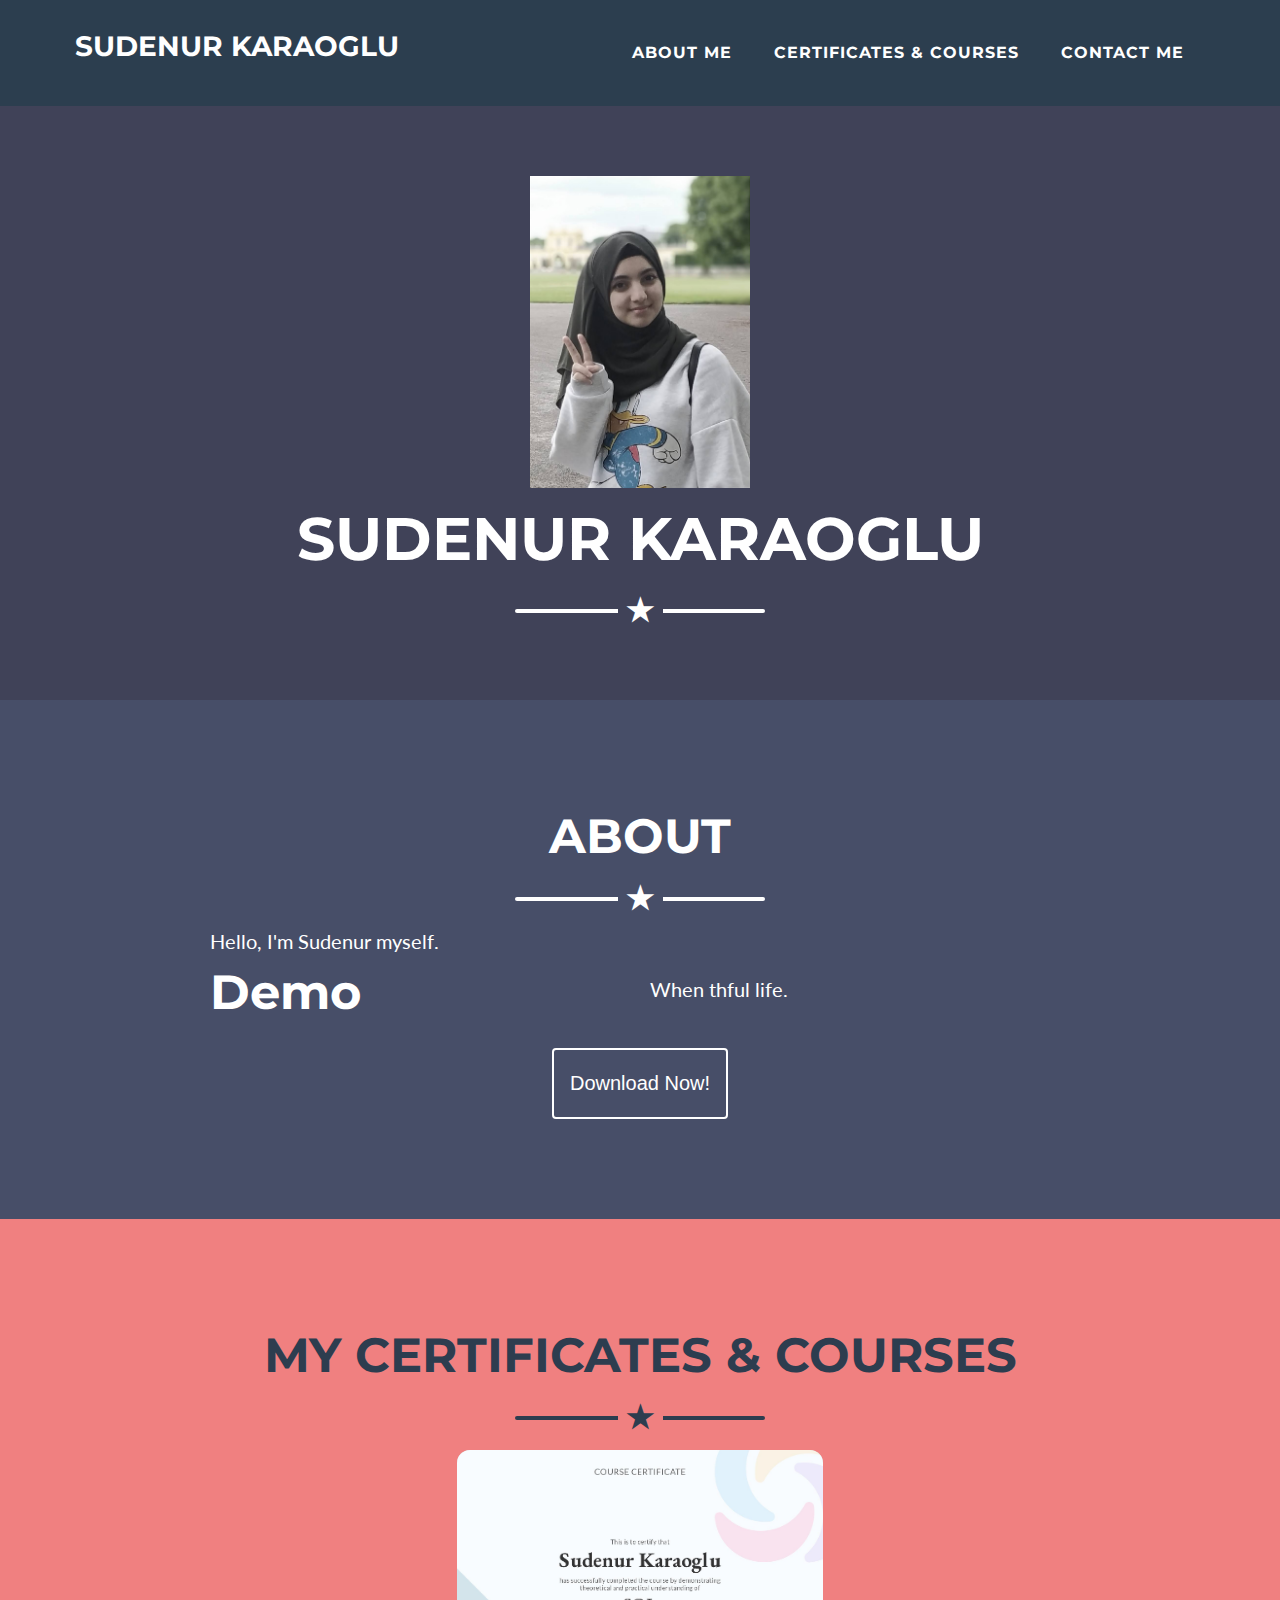
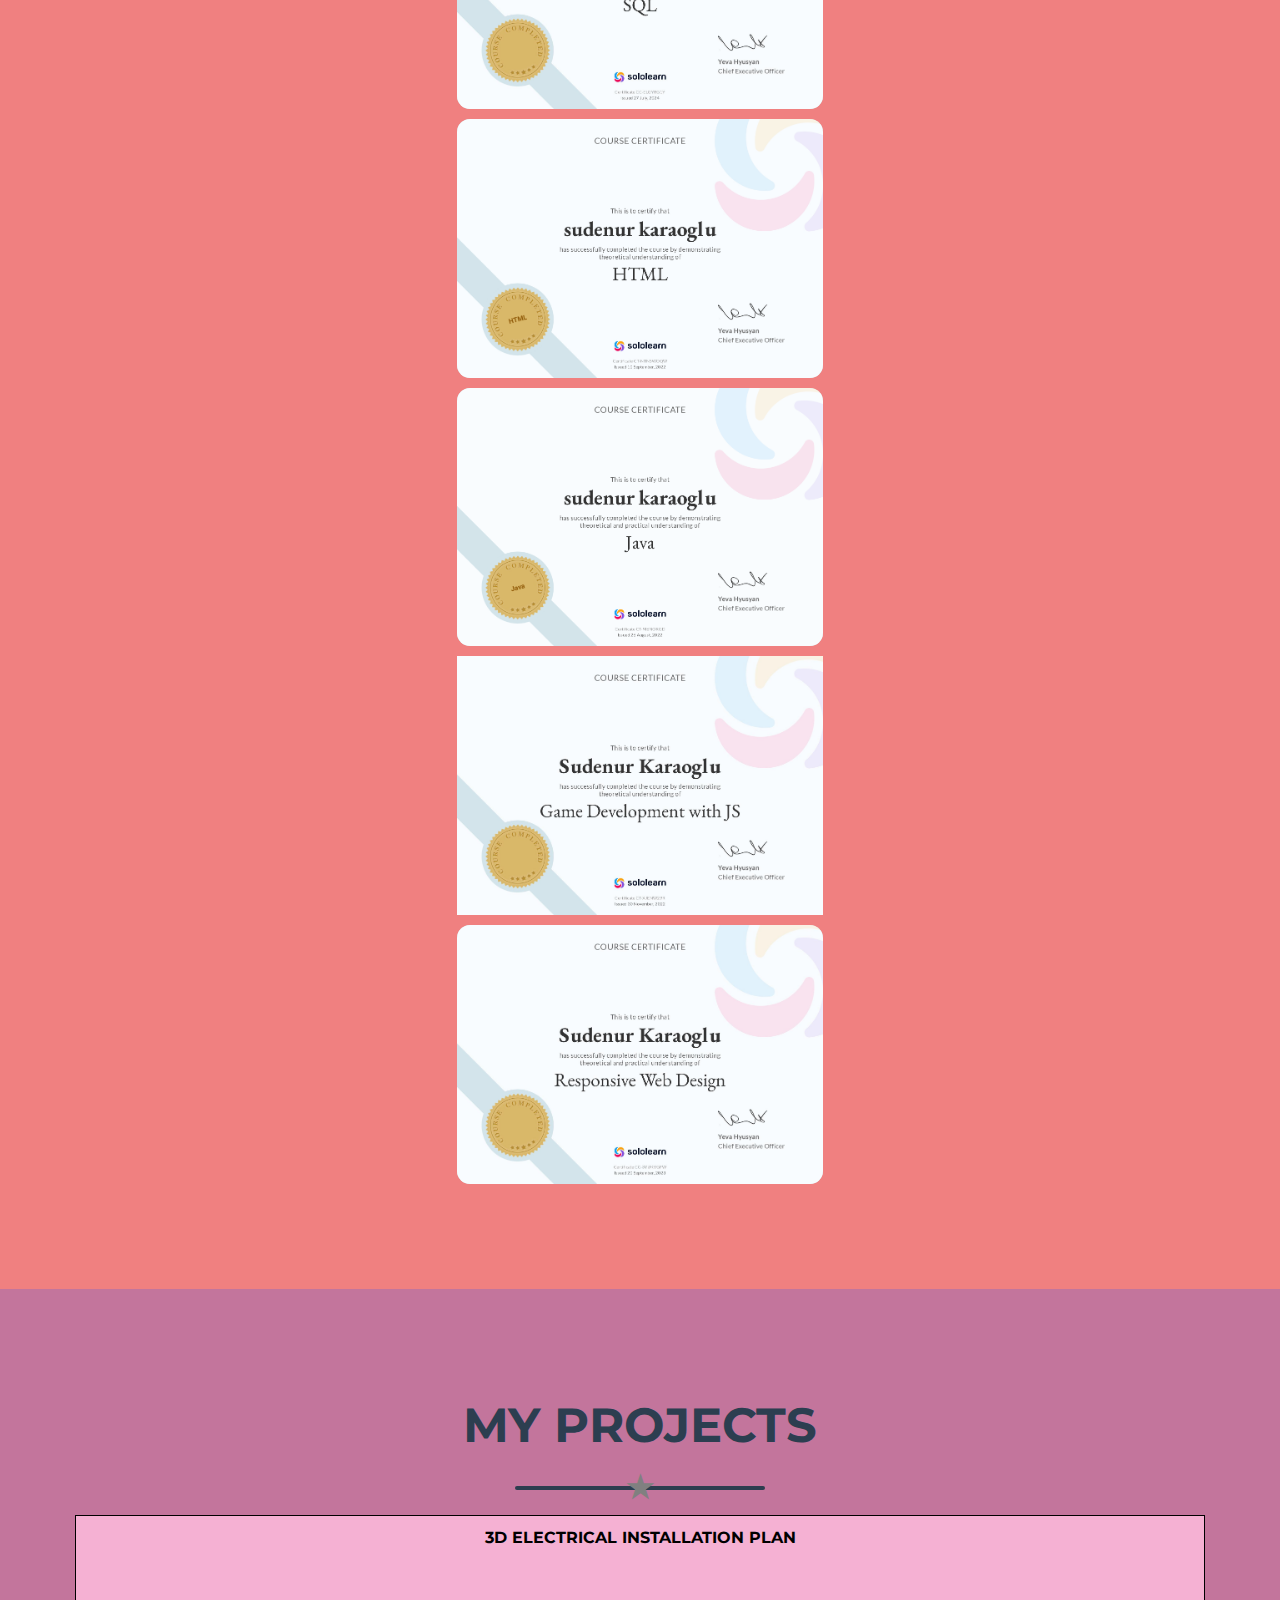
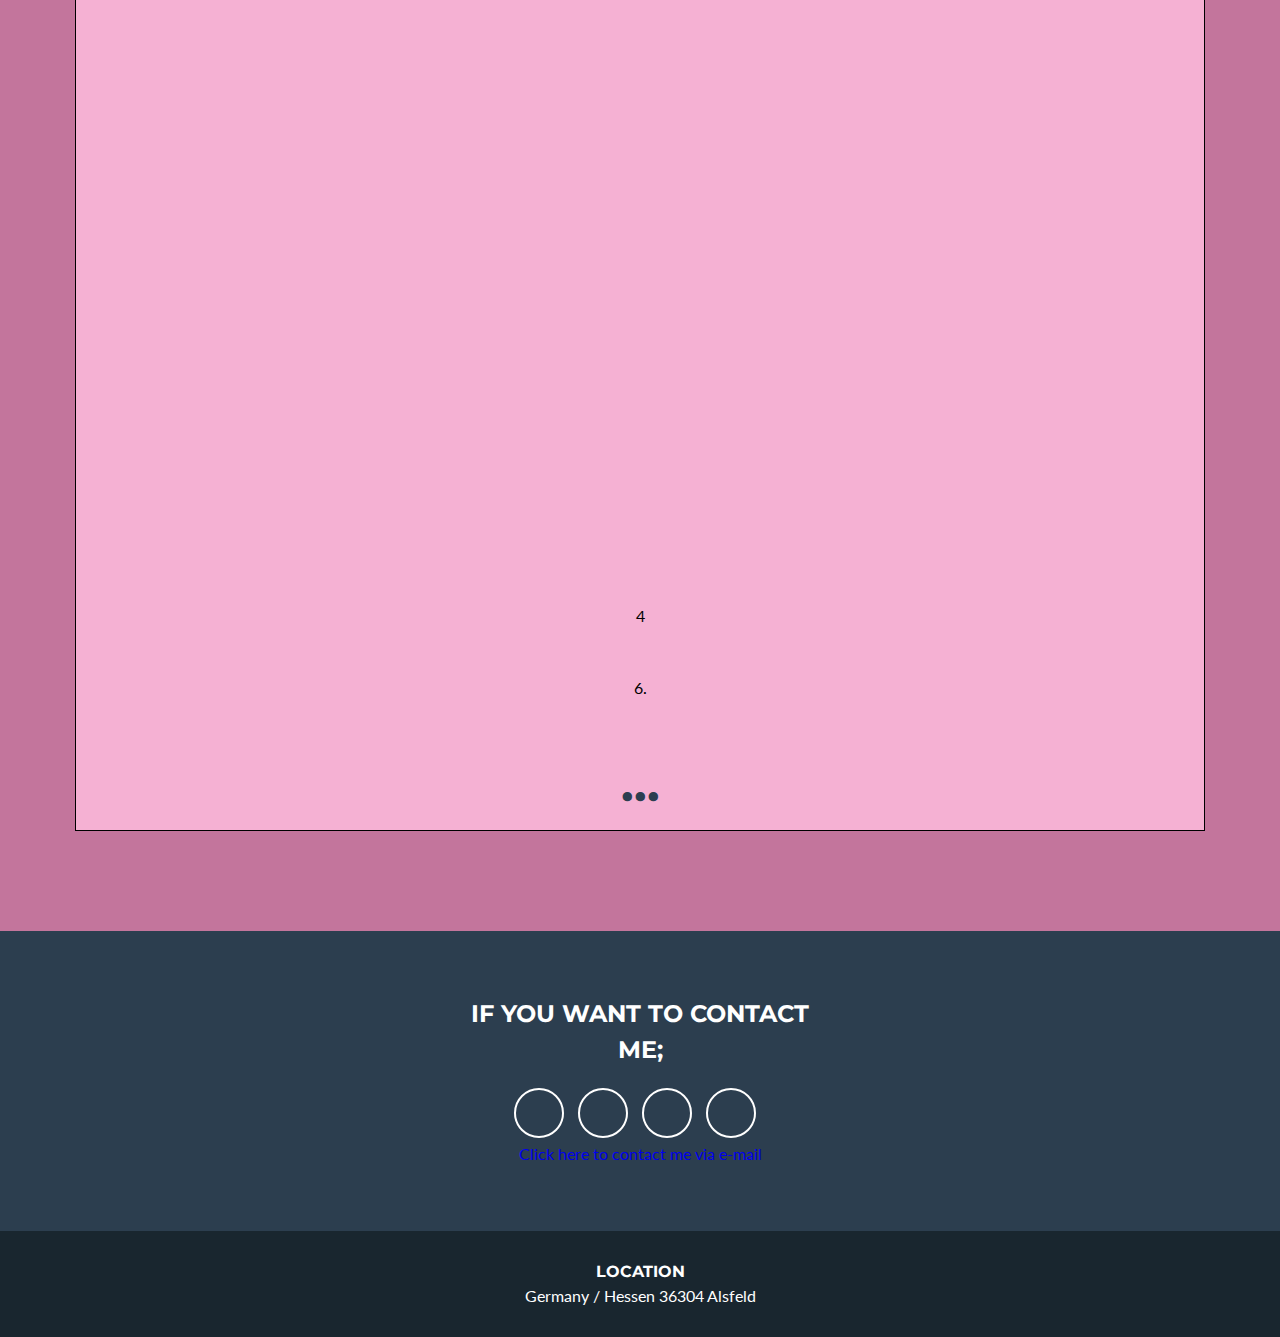
==== index.html @ 810c6659 "Update index.html" ====
<!DOCTYPE html>
<html lang="en">

<head>
    <meta charset="UTF-8">
    <meta http-equiv="X-UA-Compatible" content="IE=edge">
    <meta name="viewport" content="width=device-width, initial-scale=1.0">
    <meta name="description" content="">
    <meta name="author" content="">
    <title>Demo Sudenur Karaoglu</title>

    <link rel="preconnect" href="https://fonts.googleapis.com">
    <link rel="preconnect" href="https://fonts.gstatic.com" crossorigin>
    <link href="https://fonts.googleapis.com/css2?family=Lato:wght@400;700&display=swap" rel="stylesheet">

    <link rel="preconnect" href="https://fonts.googleapis.com">
    <link rel="preconnect" href="https://fonts.gstatic.com" crossorigin>
    <link href="https://fonts.googleapis.com/css2?family=Montserrat:wght@400;700&display=swap" rel="stylesheet">
    <link rel="stylesheet" href="index.css">
    <link rel="stylesheet" href="https://cdnjs.cloudflare.com/ajax/libs/font-awesome/6.2.1/css/all.min.css"
        integrity="sha512-MV7K8+y+gLIBoVD59lQIYicR65iaqukzvf/nwasF0nqhPay5w/9lJmVM2hMDcnK1OnMGCdVK+iQrJ7lzPJQd1w=="
        crossorigin="anonymous" referrerpolicy="no-referrer" />
    

</head>

<body>

    <nav>
        <div class="container clearfix">
            <div id="logo-box">
                <a href="/" class="logo text-uppercase">
                    Sudenur Karaoglu
                </a>
            </div>

            <div id="nav-links" class="responsive">
                <ul>
                    <li class="nav-item text-uppercase nav-icon">
                        <a href="#" class="nav-link">
                            <i class="fa-solid fa-bars"></i>
                        </a>
                    </li>
                    <li class="nav-item text-uppercase">
                        <a href="#about" class="nav-link">
                            About me
                        </a>
                    </li>
                    <li class="nav-item text-uppercase">
                        <a href="#portfolio" class="nav-link">
                            certificates & courses
                        </a>
                    </li>

                    <li class="nav-item text-uppercase">
                        <a href="#footer" class="nav-link">
                            Contact me
                        </a>
                    </li>
                </ul>
            </div>
        </div>
    </nav>

    <header>
        <div class="container">
             <img id="profile-image" class="img-fluid" src="images/ben.jpg" alt="">
            <h1 class="text-uppercase"> Sudenur Karaoglu </h1>
            <hr class="star-light star-light-1">
            <h2> </h2>

        </div>
    </header>
    <section id="about">
        <h2 class="text-uppercase">
            About
        </h2>
        <hr class="star-light star-light-2">

        <div id="about-text" class="clearfix">
            <div class="left">
                <p class="text">
                    Hello, I'm Sudenur  myself.
                    <h2>
            Demo
        </h2>

                </p>
            </div>
            <br><br>

            <div class="right">
                <p class="text">
                    When thful life.
                </p>
            </div>

        </div>

        <button class="btn btn-outline btn-large">
            <a href="https://drive.google.com/file/d/1Nq7jq3vzGIPApPKMb60TFJ8mZrW4Wdvs/view?usp=drive_link">
                <i class="fa-solid fa-download"></i>
                Download Now!
            </a>

        </button>

    </section>
    
    <script>
    document.addEventListener('contextmenu', function(e) {
        e.preventDefault();
    });

    document.addEventListener('copy', function(e) {
        e.preventDefault();
    });

    document.addEventListener('paste', function(e) {
        e.preventDefault();
    });
</script>

    <section id="portfolio">
        <div class="container">
            <h2 class="text-uppercase">
                my certificates & courses
            </h2>
            <hr class="star-dark star-dark-1">
            <div id="portfolio-images " class="clearfix">

                <div class="col">
                    <div class="portfolio-item">
                            <img class="img-fluid-p" src="images/SQL.jpg" alt="">
                            <div class="img-overlay">
                                <div class="icon">
                                    <i class="fa-solid fa-link"></i>
                                </div>
                            </div>
                        </a>
                    </div>
                </div>

                
                <div class="col">
                    <div class="portfolio-item">
                        
                            <img class="img-fluid-p" src="images/4.jpg" width="500%" height: auto; alt="">
                            <div class="img-overlay">
                                <div class="icon">
                                </div>
                            </div>
                        </a>
                    </div>
                </div>

                <div class="col">
                    <div class="portfolio-item">
                            <img class="img-fluid-p" src="images/5.jpg" alt="">
                            <div class="img-overlay">
                                <div class="icon">
                                </div>
                            </div>
                        </a>
                    </div>
                </div>

                <div class="col">
                    <div class="portfolio-item">
                            <embed class="img-fluid-p" src="images/6.jpg" >
                            <div class="img-overlay">
                                <div class="icon">
                                </div>
                            </div>
                        </a>
                    </div>
                </div>

                <div class="col">
                    <div class="portfolio-item">
                            <img class="img-fluid-p" src="images/3.jpg" alt="">
                            <div class="img-overlay">
                                <div class="icon">
                                </div>
                            </div>
                        </a>
                    </div>
                </div>
                
       <!-- bla bla -->
              <!--    <div class="col">
                    <div class="portfolio-item">
                            <img class="img-fluid-p" src="images/srt6.jpg" alt="">
                            <div class="img-overlay">
                                <div class="icon">
                                    <i class="fa-solid fa-link"></i>
                                </div>
                            </div>
                        </a>
                    </div>
                </div>
                                -->


            </div>

        </div>
    </section>




    <section id="contact">
        <div class="container">
            <h2 class="text-uppercase">
                my projects
            </h2>
            <hr class="star-dark star-dark-4">
            <div class="corousel-slider">


                <div>
                    <!-- <a style="color:navy" href="">
                        <h3> <u> 1 </u> </h3>
                    </a> -->

                     <h4 class="text-uppercase">
                    3D Electrical installation Plan
                </h4>
<iframe
                src="https://3d.magicplan.app/#embed/?key=ODU5OTc0YTYwNDhjYmQ4YzRjN2U5NzY0NzI4ODEzMjliNDZkNDk0Y2IwZWY2N2U0ODQ2OTczYzBhM2YyNDE0NpsPlyf14D4dxoWu8PCHEgALb6%2Bvdmc4CDovEBMZmlyTkE4WEbMcdlgyokXmClTywQ%3D%3D"
                width="800px"
                height="600px"
                allowfullscreen="true"
                style="border: 0;"
            ></iframe>
                </div>

                <br><br>

                <div>
                    <!-- <a style="color: navy;" href="">
                        <h3> <u> 3</u> </h3>
                    </a> -->
                    <p>4</p>
                </div>
                <br><br>

                <div>
                    <!-- <a style="color: navy;" href="">
                        <h3> <u> 5</u> </h3>

                    </a> -->
                    <p>6.
                    </p>
                </div>
                <br><br>
                <h2>...</h2>





            </div>

        </div>

    </section>

    <footer id="footer">
        <div class="container clearfix">

            <div class="col">
                <h4 class="text-uppercase">
                    If you want to contact me;
                </h4>
                <ul>
                    <li>
                        <button class="btn btn-outline btn-social">
                            <a href="https://github.com/nursude355">
                                <i class="fa-brands fa-github"></i>
                            </a>
                        </button>
                    </li>
                    <li>
                        <button class="btn btn-outline btn-social">
                            <a href="https://twitter.com/XRunedusxX">
                                <i class="fa-brands fa-twitter"></i>
                            </a>
                        </button>
                    </li>
                    <li>
                        <button class="btn btn-outline btn-social">
                            <a href="https://www.facebook.com/sudenur.karaoglu.36">
                                <i class="fa-brands fa-facebook"></i>
                            </a>
                        </button>
                    </li>
                    <li>
                        <button class="btn btn-outline btn-social">
                            <a href="https://www.instagram.com/sudenur_karaoglu/">
                                <i class="fa-brands fa-instagram"></i>
                            </a>
                        </button>
                    </li>
                 
                </ul>  
                <a href="mailto:kara36sude@gmail.com">Click here to contact me via e-mail</a>
            </div>
        </div>
    </footer>
    <div class="copyright">
        <div class="container">
            <div class="col">
                <h4 class="text-uppercase">
                    Location
                </h4>
                <p>
                    Germany / Hessen
                    36304 Alsfeld
                </p>
            </div>
        </div>
    </div>

</body>

</html>
---- index.css ----
* {
    padding: 0;
    margin: 0;
    box-sizing: border-box;
}

html {
    font-size: 6px;
}

body {
    font-family: 'Lato', sans-serif;
    font-size: 1.6rem;
    font-weight: 400;
    line-height: 1.5;
    background-color: #F08080;
    background-image: url("https://www.pngmart.com/files/19/Pink-Spring-Blossom-PNG-Picture.png");
    background-repeat: no-repeat;
    background-size: cover;
    background-position: left top;

}

h1,
h2,
h3,
h4,
h5,
h6 {
    font-weight: 700;
    font-family: Montserrat;

}

a {
    text-decoration: none;
}

/* ul {
    list-style-type: none;
        } */

li {
 display: inline-block;
 margin-right: 20px;
}

section {
    padding-top: 10rem;
    padding-bottom: 10rem;
    text-align: center;
}

.btn-large {

    font-size: 2rem;
    padding: 2.2rem 1.6rem;

}

.btn {

    margin-top: 2rem;
    font-weight: 400;
    display: inline-block;
    border: 2px solid #fff;
    border-radius: .4rem;
    cursor: pointer;
    transition: all 0.3s;
}

.btn-social {

    width: 5rem;
    height: 5rem;
    border-radius: 50%;
    font-size: 2rem;
    line-height: 2rem;
}

.btn-outline a {
    color: #fff;
}

.btn-outline {
    color: #fff;
    border-color: #fff;
    background-color: transparent;


}

.btn.btn-outline.btn-social a i {
    color: #fff;
}


.btn-outline:hover {
    color: #212529;
    background-color: #fff;
}

.btn-primary {
    background-color: #1abc9b;
    border-color: #1abc9b;
    padding: 1.2rem 1rem;
    color: white;

}

.btn-primary:hover {
    background-color: #128f76;
    border-color: #128f76;
}

.img-fluid {
    max-width: 220px;
    height: auto;
}

.clearfix::after {
    content: "";
    display: block;
    clear: both;
}

.container {
    width: 100%;
    margin-left: auto;
    margin-right: auto;
    padding-right: 0.5rem;
    padding-left: 0.5rem;


}

.container {
    width: 100%;
    margin-left: auto;
    margin-right: auto;
    padding-right: 0.5rem;
    padding-left: 0.5rem;


}




.col {
    width: 100%;
    padding: 0.5rem;
    margin: 0 auto;

}


@media (min-width:576px) {
    .container {
        max-width: 540px;
    }

    html {
        font-size: 7px;
    }


}

@media (min-width:768px) {
    .container {
        max-width: 720px;
    }

    html {
        font-size: 8px;
    }

    .col {
        width: 50%;
    }
}

@media (min-width:992px) {
    .container {
        max-width: 960px;
    }

    html {
        font-size: 9px;
    }

    .col {
        width: 33.333%;
    }
}

@media (min-width:1200px) {
    .container {
        max-width: 1140px;
    }

    html {
        font-size: 10px;
    }
}



.text-uppercase {
    text-transform: uppercase;

}

nav {
    width: 100%;
    font-family: 'Montserrat', sans-serif;
    background-color: #2C3E4F;
    color: white;
    padding-top: 2rem;
    padding-bottom: 2rem;
    position: fixed;
    z-index: 500;
}

#logo-box {
    float: left;
    padding-top: 0.5rem;
}

#logo-box .logo {
    color: #fff;
    font-weight: 700;
    font-size: 2.8rem;
}

#nav-links {
    float: right;
}

#nav-links .nav-item {
    float: left;
    margin: 0.5rem;
}

#nav-links .nav-link {
    color: #fff;
    font-size: 1.6rem;
    font-weight: 700;
    display: block;
    padding: 1.6rem;
    letter-spacing: 0.1rem;
    transition: 0.3s;
}

#nav-links .nav-link:hover {
    color: #1abc9b;
}

#nav-links .nav-icon {
    display: none;
}

@media (max-width:992px) {
    #logo-box {
        float: none;
        text-align: left;
    }

    #nav-links {
        float: none;
    }

    #nav-links .nav-link {
        font-size: 2rem;
        padding-left: 0;

    }

    #nav-links .nav-item {
        float: none;
        text-align: left;
    }

    #nav-links .nav-icon {
        display: block;
        position: absolute;
        top: 10px;
        right: 5px;
        font-size: 3rem;
    }

    #nav-links.responsive li:not(:first-child)

        {
        display: none;
    }

}



header {
    background-color: #404258;
    height: 700px;
    padding-top: calc(106px + 7rem);
    text-align: center;
}

header h1 {
    color: #fff;
    font-size: 6rem;

}

header h2 {
    color: white;
    font-size: 2.4rem;
    font-family: "Lato";
    font-weight: 300;
}



hr.star-light {
    border-color: #fff;
}

hr.star-dark {
    border-color: #2d3d4f;
}


.star-light,
.star-dark {
    border: none;
    border-top: 0.4rem solid #fff;
    border-radius: 10px;
    max-width: 25rem;
    margin: 2.5rem auto;
    overflow: visible;
    height: 0;

}

.star-light::after,
.star-dark::after {
    content: "\2605";
    /* color: #fff; */
    font-weight: 900;
    font-size: 3.2rem;
    position: relative;
    top: -28px;
    padding: 0 8px;
    /* background-color: #1abc9b; */
}



.star-light-1::after {
    color: #fff;
    background-color: #404258;
}

.star-light-2::after {
    color: #fff;
    background-color: #474E68;
}

.star-dark-1::after {
    color: #2d3d4f;
    background-color: #F08080;
}

.star-dark-2::after {
    color: #2d3d4f;
    background-color: #F08080;
}





#portfolio-images {
    display: flex;
    justify-content: space-between;
}

#portfolio h2 {
    font-size: 4.8rem;
    color: #2d3d4f;

}

.img-fluid-p {
    width: 100%;
    height: 100%;
    background-color: #ccc;
    display: flex;
    align-items: center;
    justify-content: center;
}



.portfolio-item {
    position: relative;
}

.portfolio-item img {
    max-width: 100%;
    max-height: 100%;
    display: block;
    border-radius: 13px;
}

.img-overlay {
    position: absolute;
    top: 0;
    left: 0;
    height: 100%;
    width: 100%;
    background-color: #1abc9b;
    opacity: 0;
    transition: opacity 0.3s;


}

.img-overlay .icon {
    color: white;
    font-size: 8rem;
    position: absolute;
    top: 50%;
    left: 50%;
    transform: translate(-50%, -50%);

}

.portfolio-item:hover .img-overlay {
    opacity: 0.8;
    border-radius: 13px;
}



#about {
    background-color: #474E68;
    color: #fff;
}

#about h2 {
    font-size: 4.8rem;
}

#about-text {
    text-align: left;
}

#about-text .left {
    float: none;
    width: 100%;
    padding-right: 5px;
    padding-left: 25px;

}

#about-text .right {
    float: none;
    width: 100%;
    padding-right: 5px;
    padding-left: 25px;
}

#about-text .text {
    font-size: 2rem;

}

@media (min-width:992px) {
    #about-text .left {
        float: left;
        width: 50%;
        padding-right: 10px;
        padding-left: 210px;
    }

    #about-text .right {
        float: right;
        width: 50%;
        padding-right: 210px;
        padding-left: 10px;
    }

}




#contact {
    background-color: #C3759C;
}

#contact h2 {
    font-size: 4.8rem;
    color: #2C3E50;
}

#contact-form {
    width: 70%;
    margin: 0 auto;
    text-align: left;
}

.form-group {
    border-bottom: 1px solid #e9ecef;
    padding-bottom: 3rem;
    margin-bottom: 4rem;

}

.form-group input,
.form-group textarea {
    border: none;
    width: 100%;
    display: block;
    font-size: 2.4rem;
}

.form-group input:focus {
    outline: 0;
}

.form-group textarea:focus {
    outline: 0;
}



.corousel-slider {
    background-color: #F5B1D3;
    width: auto;
    height: auto;
    border: 1px solid black;
    padding: 10px;
}

.img-fluid-crs {

    height: 200px;
    width: 200px;
}


footer {
    padding-top: 6rem;
    padding-bottom: 6rem;
    background-color: #2C3E4F;
    color: white;
    text-align: center;

}

footer h4 {
    font-size: 2.4rem;
}

footer p {
    font-size: 2rem;
    margin-top: 1rem;
}
footer li {
    display: inline-block;
    margin-right: 10px;
}

.copyright {
    background-color: #19262F;
    padding-top: 2.4rem;
    padding-bottom: 2.4rem;
    color: #fff;
    text-align: center;

}
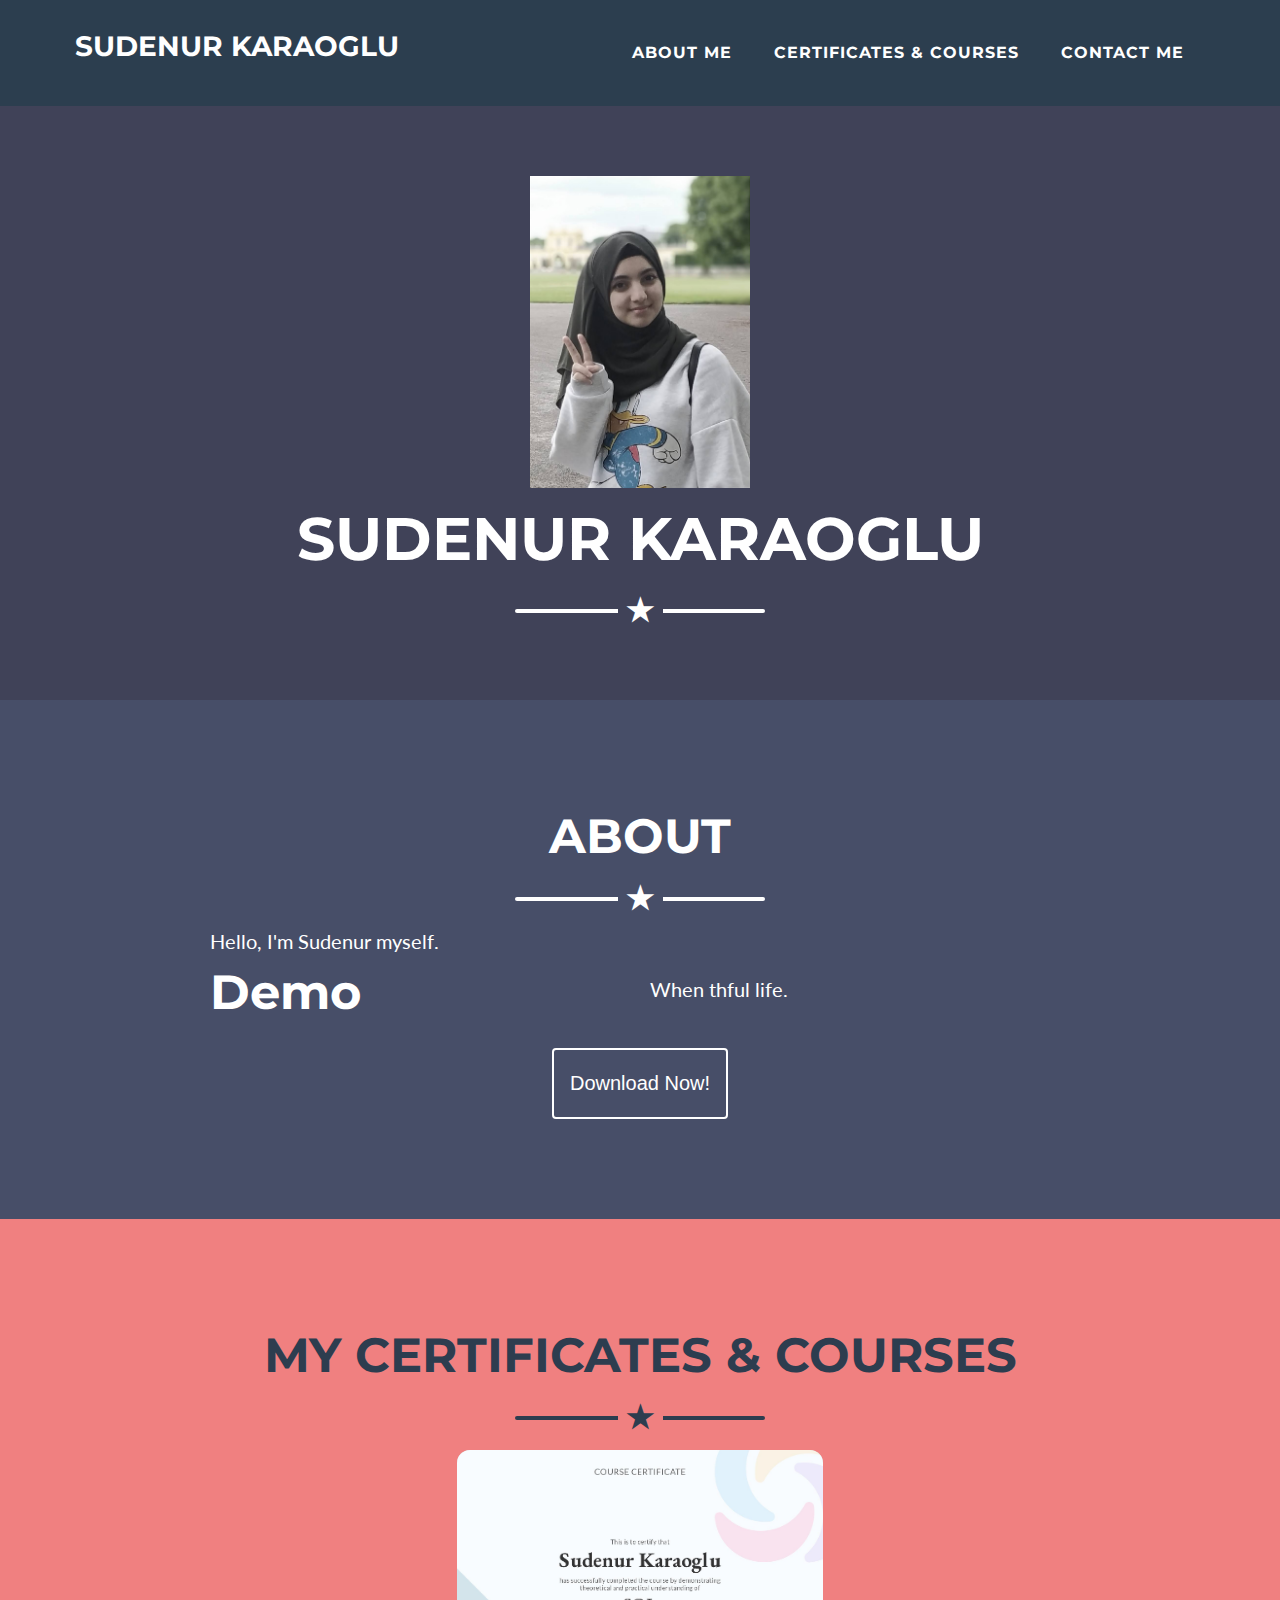
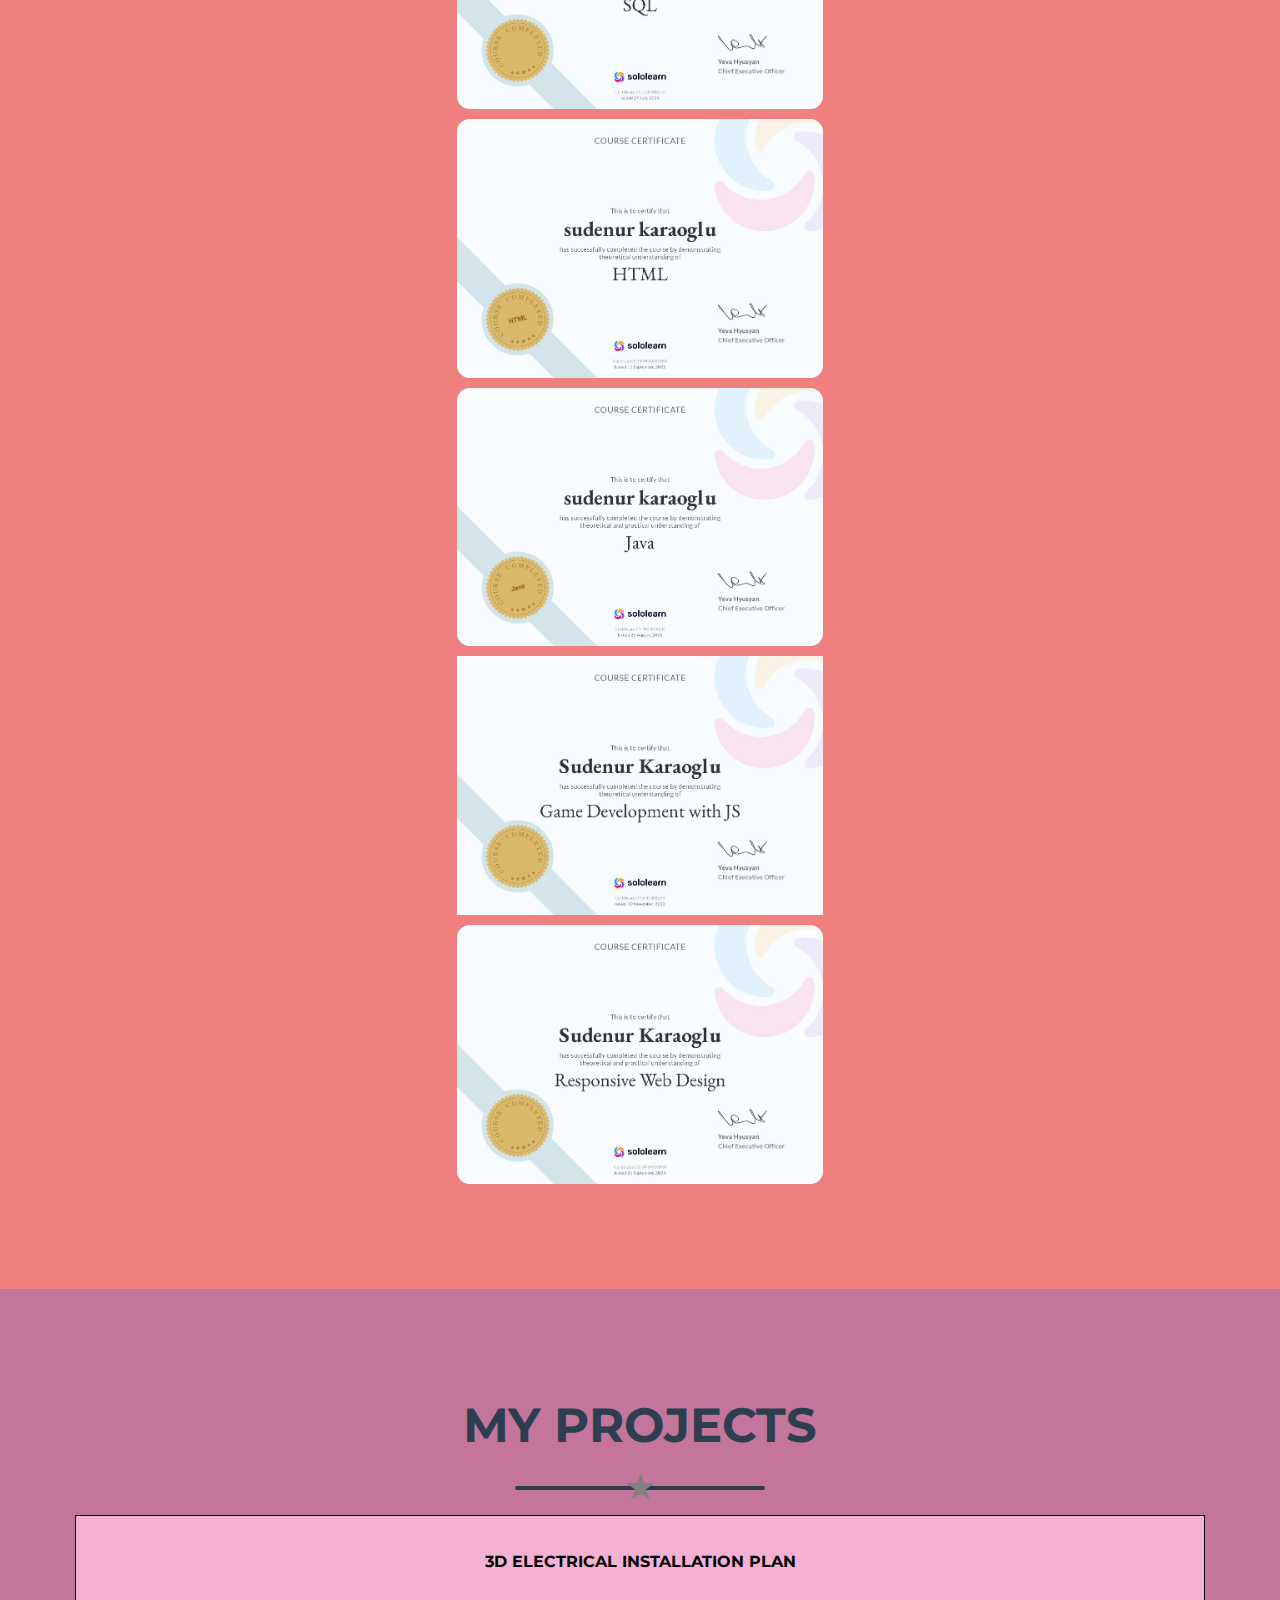
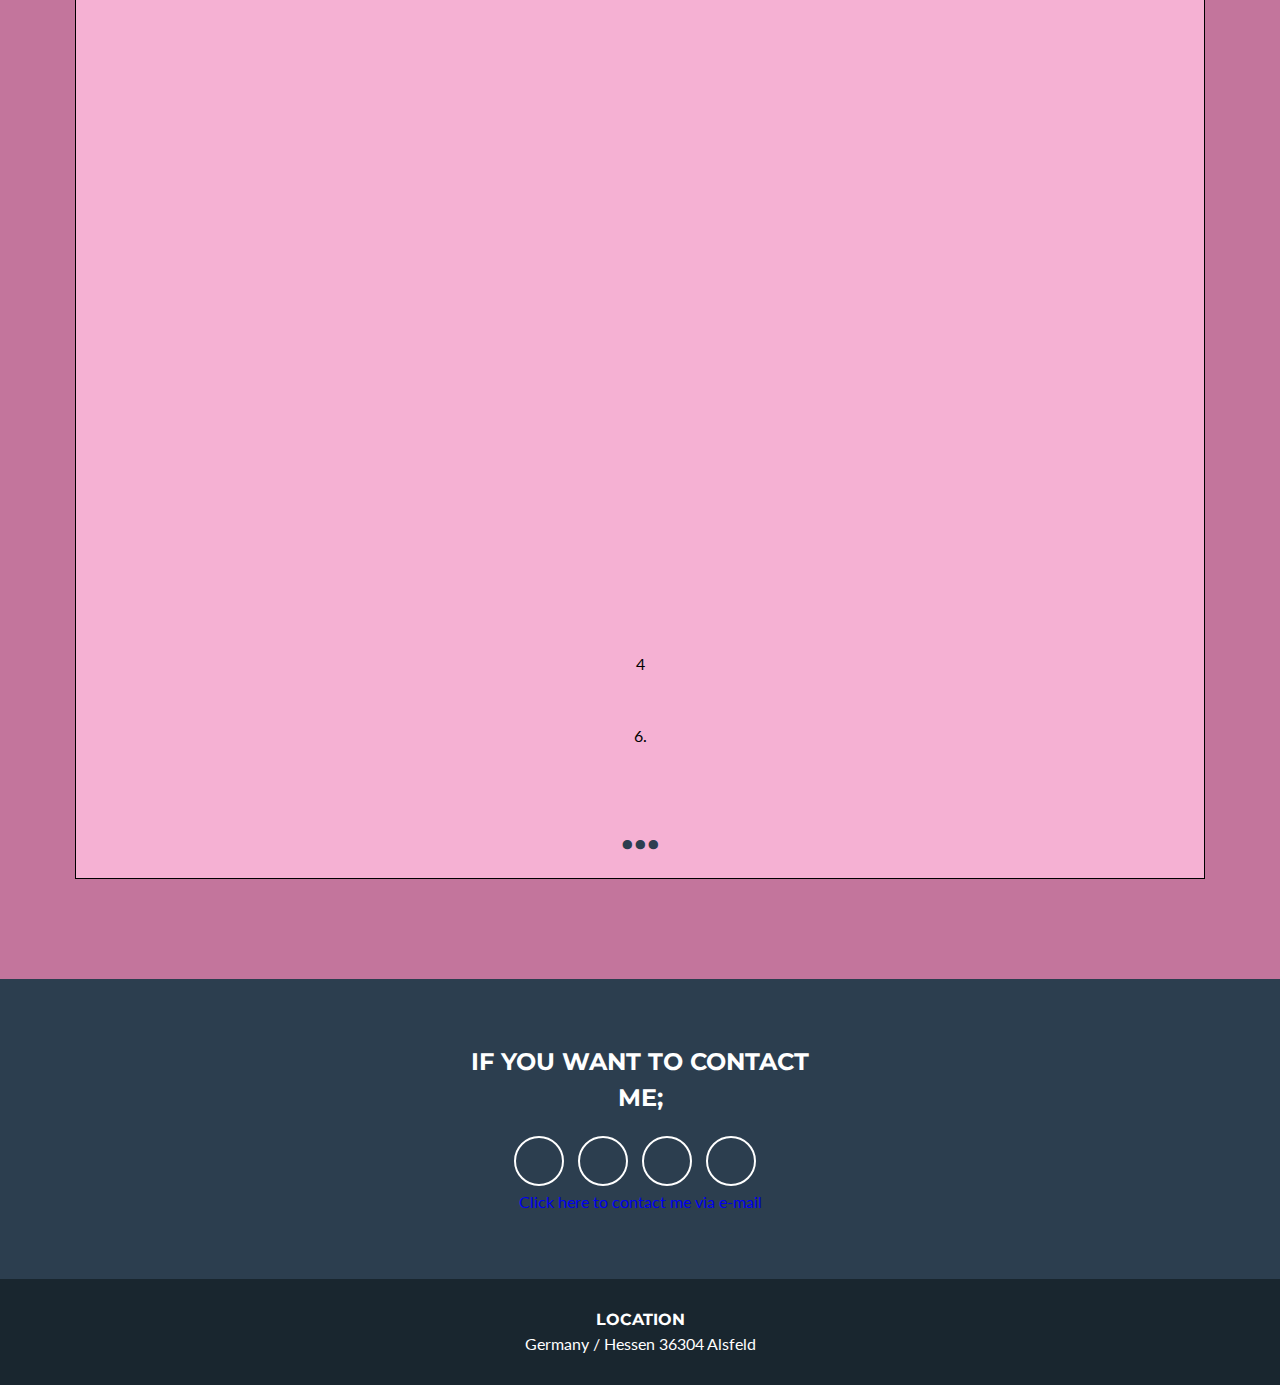
==== commit 1c8b6d27: "Update index.html" ====
--- a/index.html
+++ b/index.html
@@ -186,9 +186,11 @@
                         </a>
                     </div>
                 </div>
-                
-       <!-- bla bla -->
-              <!--    <div class="col">
+
+                
+                
+
+      <!--  RESERVED FOR NEW PICS  <div class="col">
                     <div class="portfolio-item">
                             <img class="img-fluid-p" src="images/srt6.jpg" alt="">
                             <div class="img-overlay">
@@ -201,7 +203,9 @@
                 </div>
                                 -->
 
-
+                
+
+                
             </div>
 
         </div>
@@ -225,7 +229,10 @@
                     </a> -->
 
                      <h4 class="text-uppercase">
+                         <br>
                     3D Electrical installation Plan
+                         <br><br>
+                         
                 </h4>
 <iframe
                 src="https://3d.magicplan.app/#embed/?key=ODU5OTc0YTYwNDhjYmQ4YzRjN2U5NzY0NzI4ODEzMjliNDZkNDk0Y2IwZWY2N2U0ODQ2OTczYzBhM2YyNDE0NpsPlyf14D4dxoWu8PCHEgALb6%2Bvdmc4CDovEBMZmlyTkE4WEbMcdlgyokXmClTywQ%3D%3D"
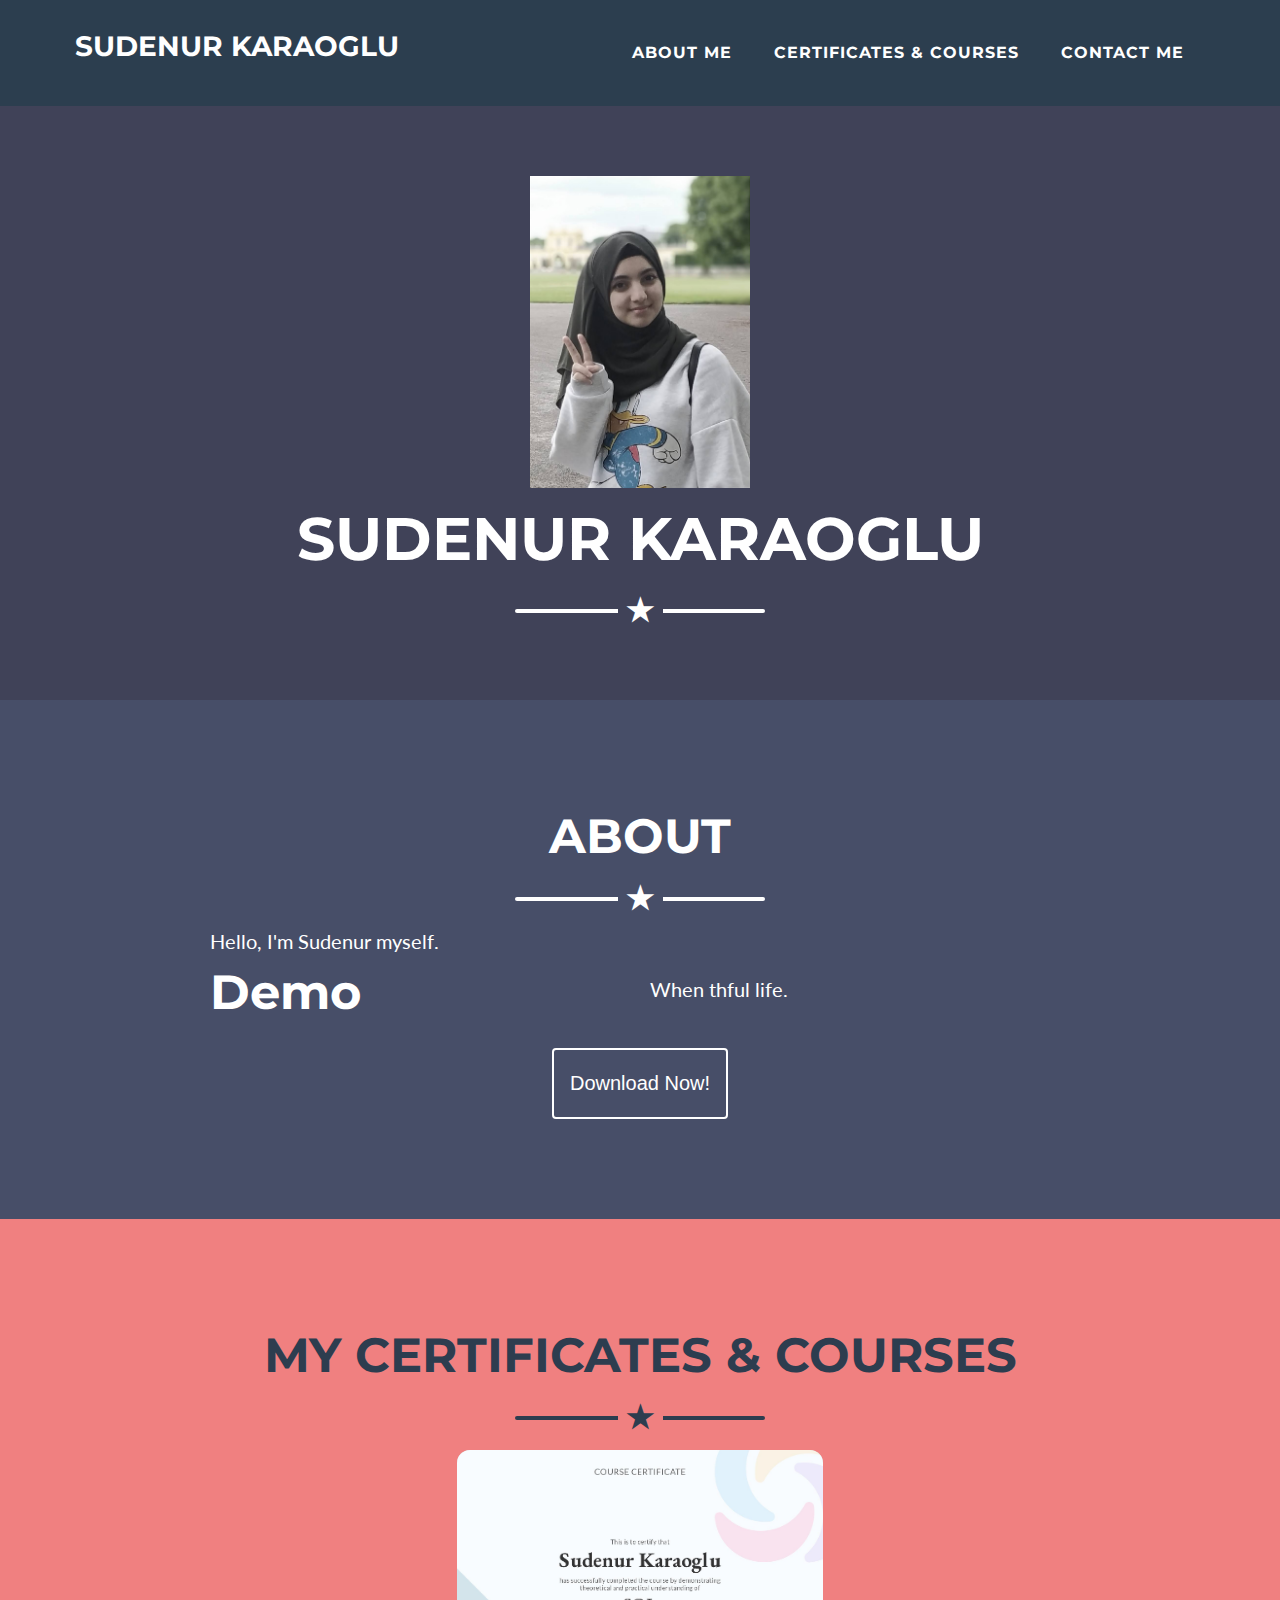
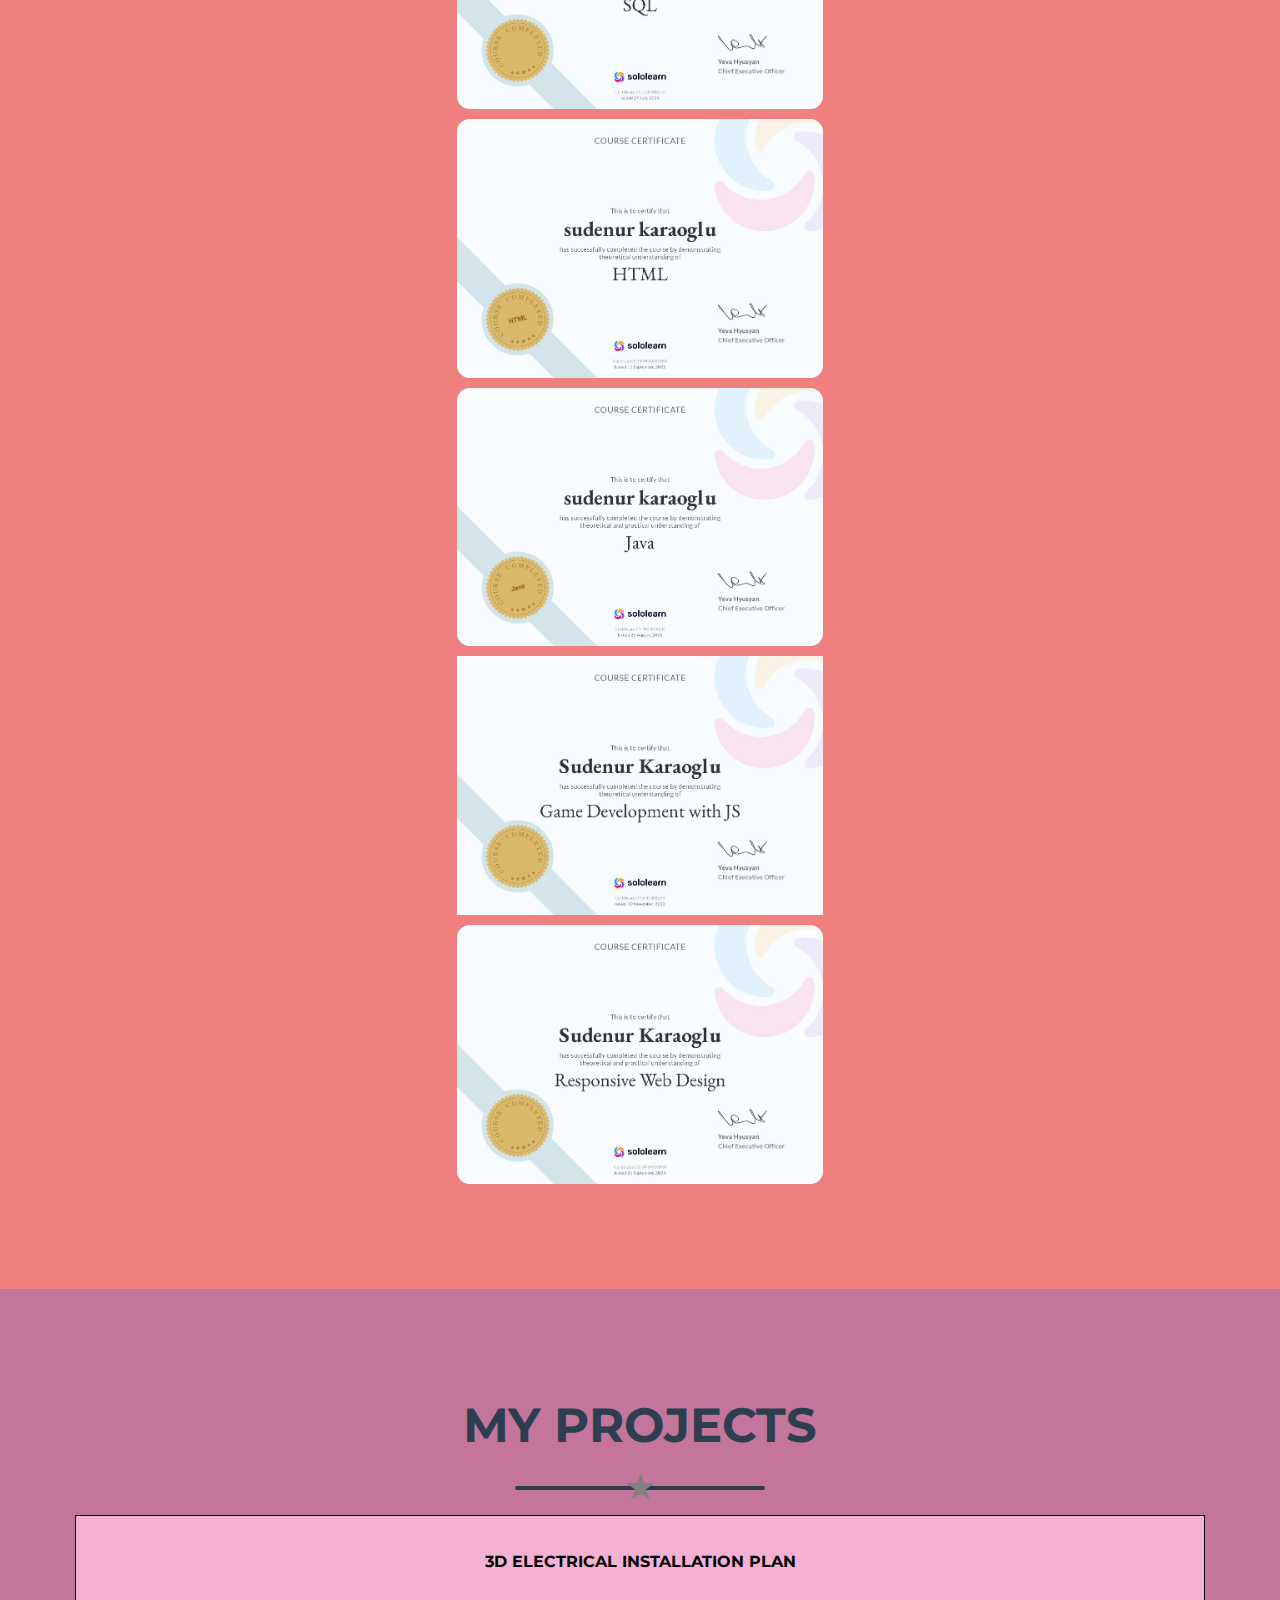
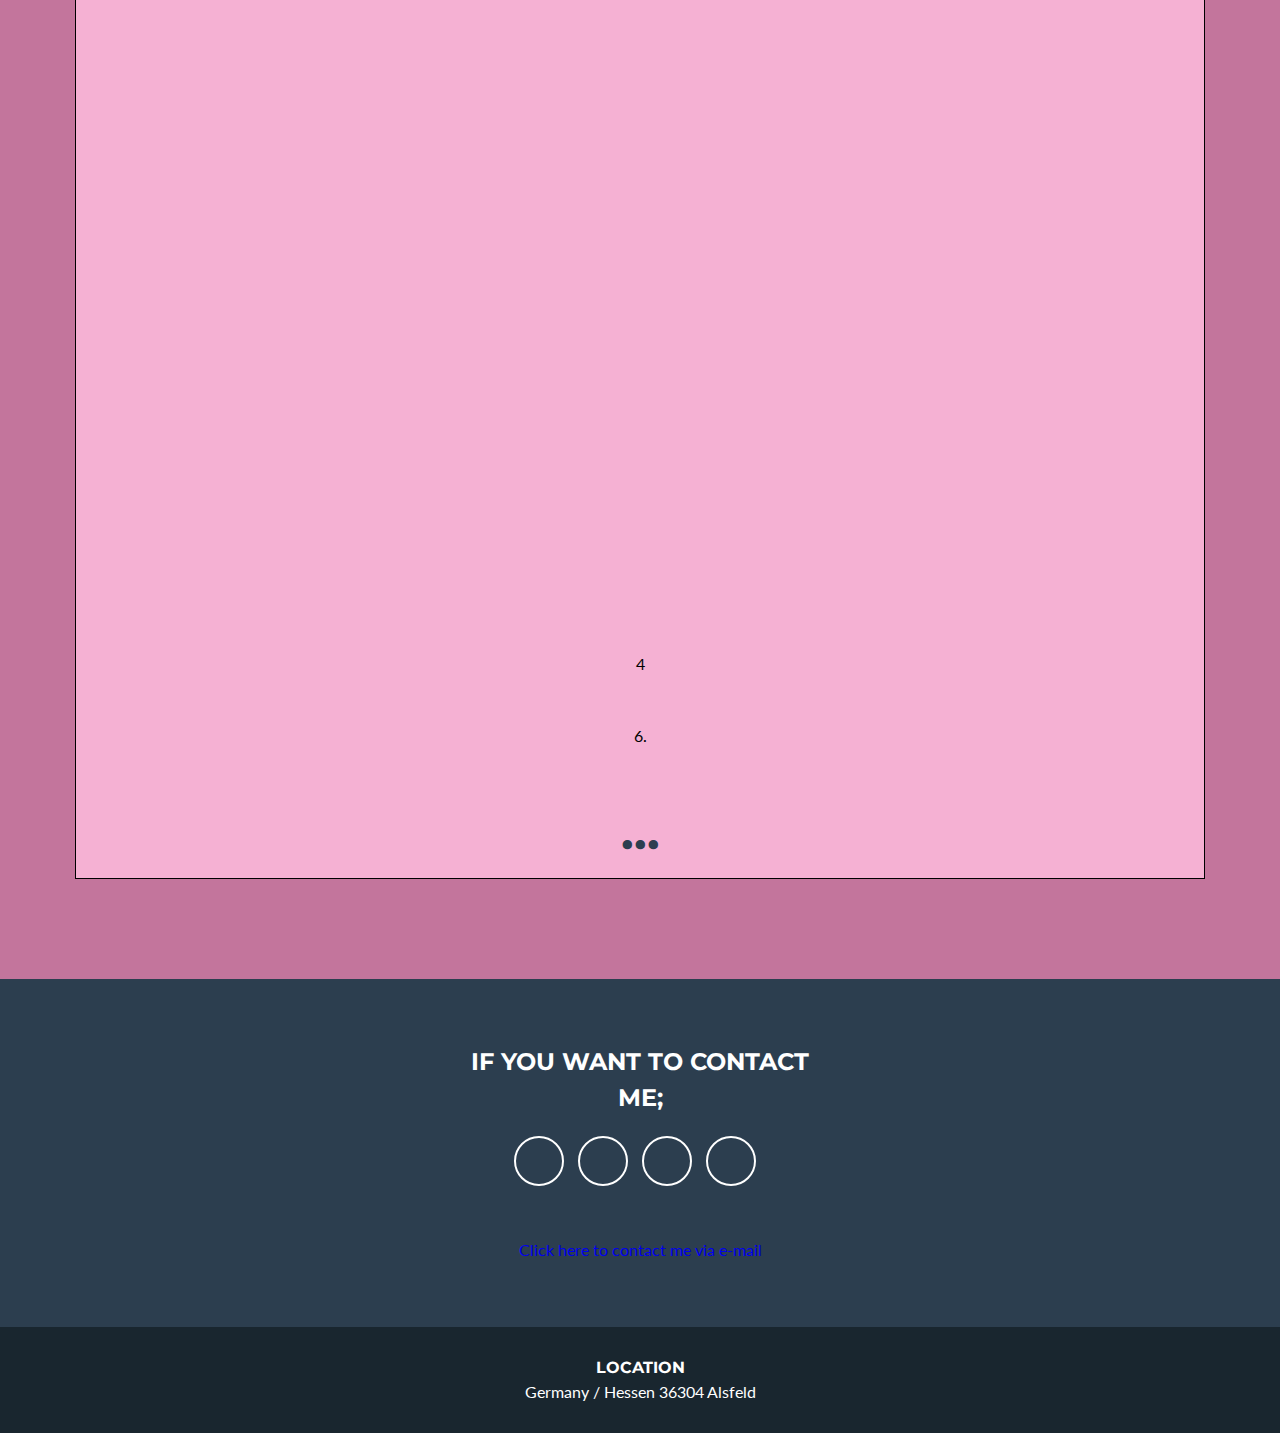
==== commit b4c8ea7c: "Update index.html" ====
--- a/index.html
+++ b/index.html
@@ -311,7 +311,8 @@
                         </button>
                     </li>
                  
-                </ul>  
+                </ul> 
+                <br><br>
                 <a href="mailto:kara36sude@gmail.com">Click here to contact me via e-mail</a>
             </div>
         </div>
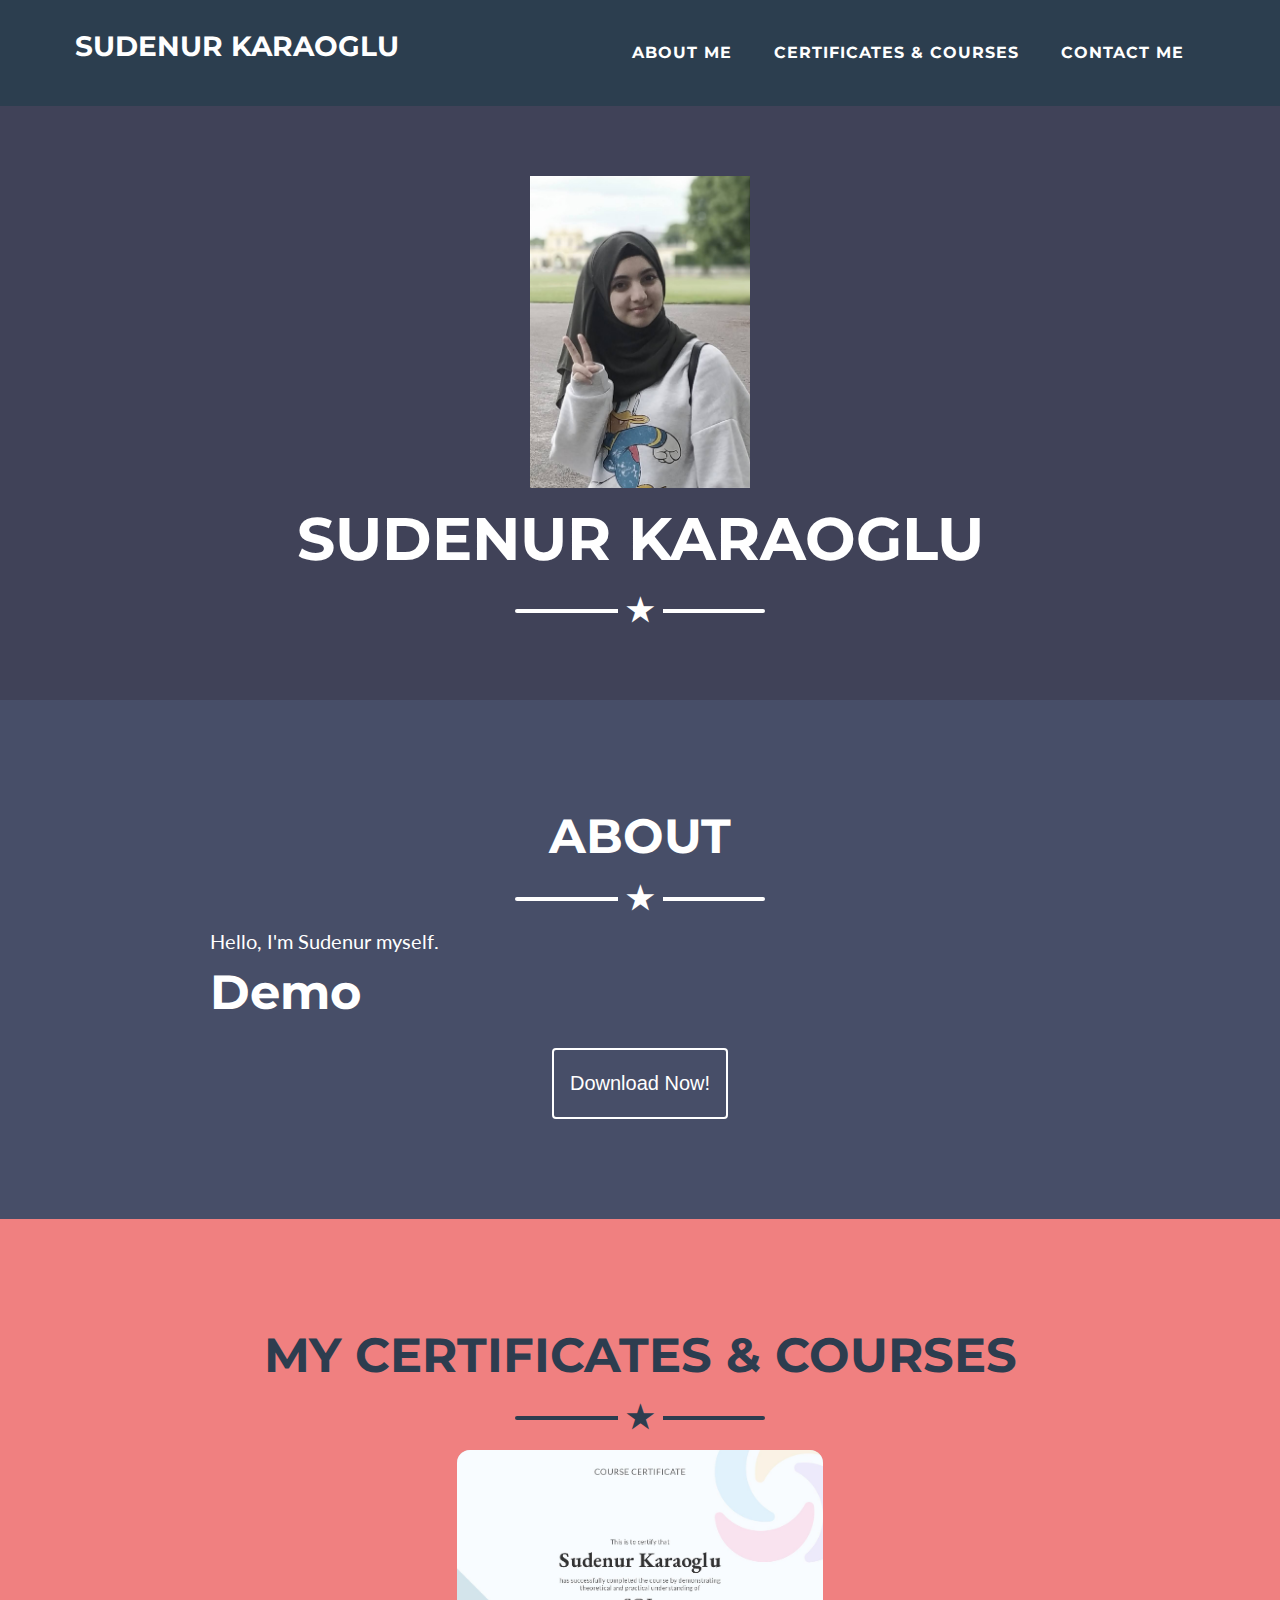
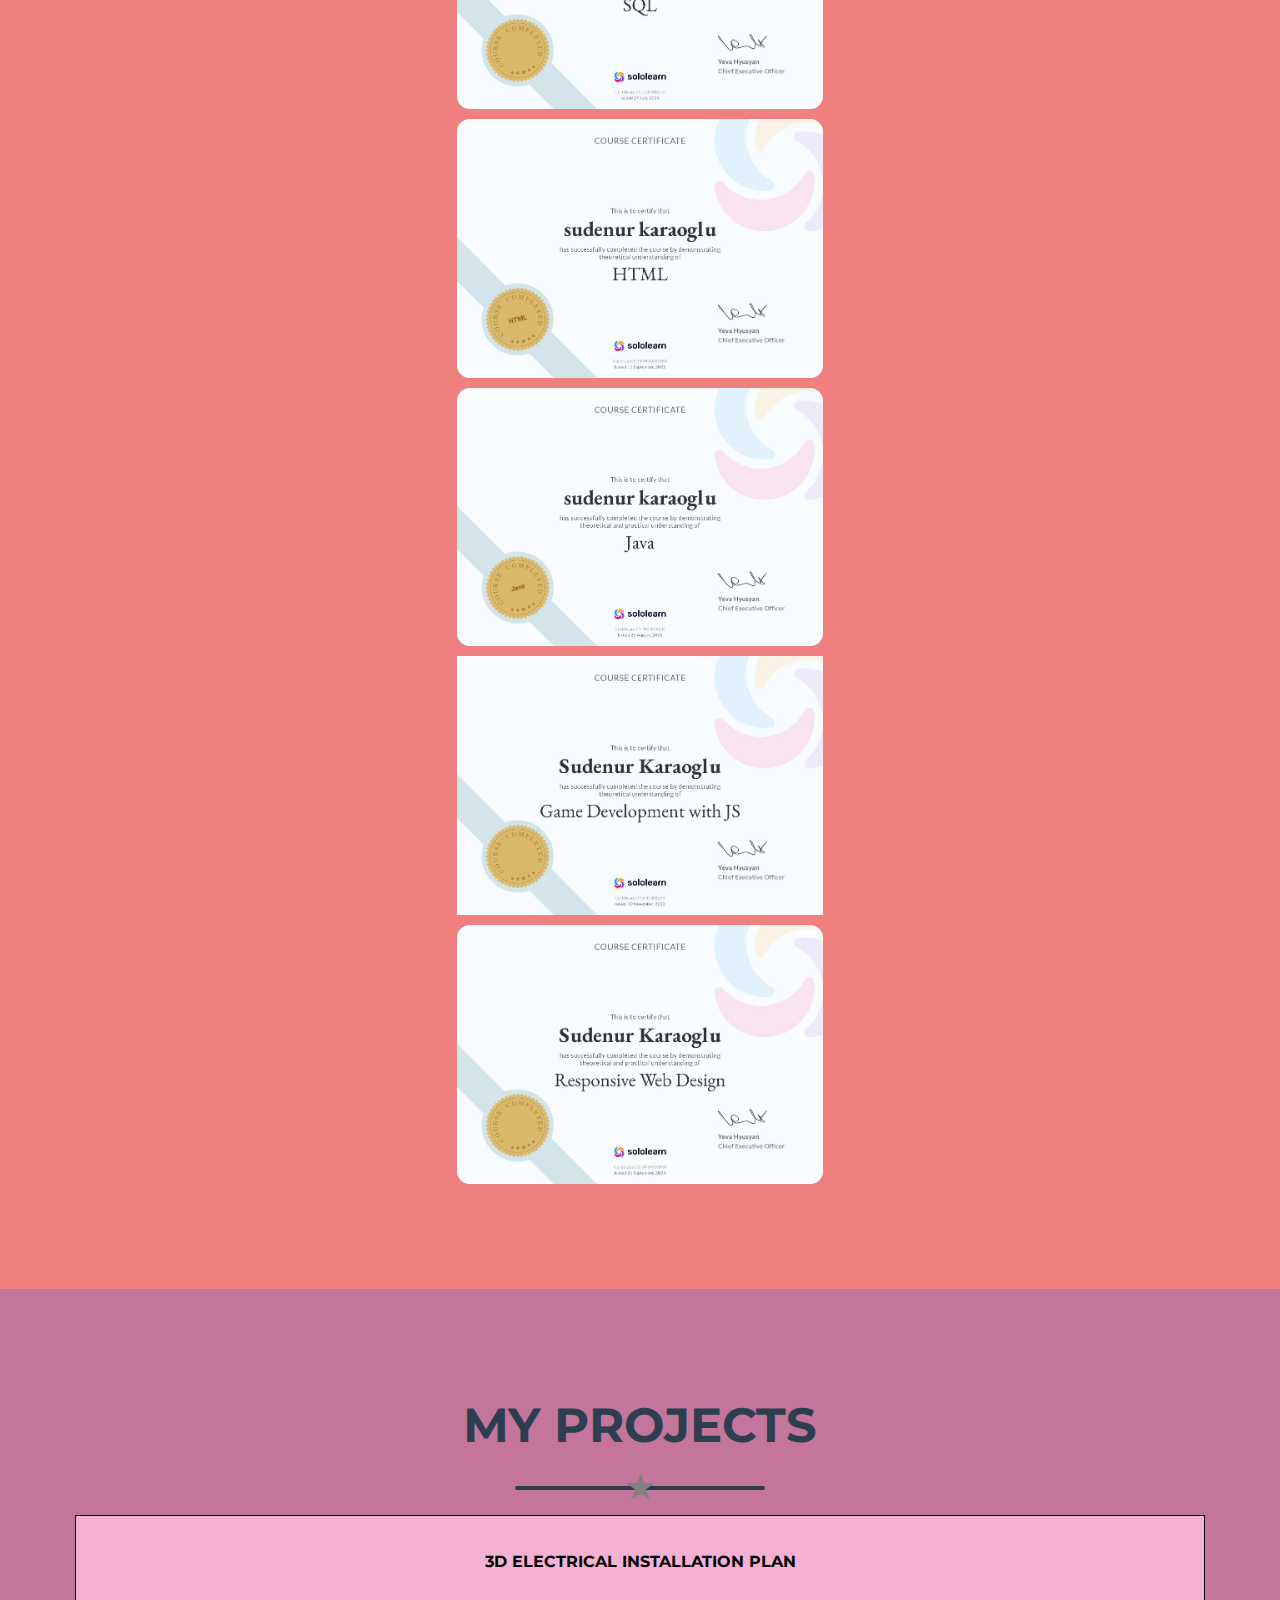
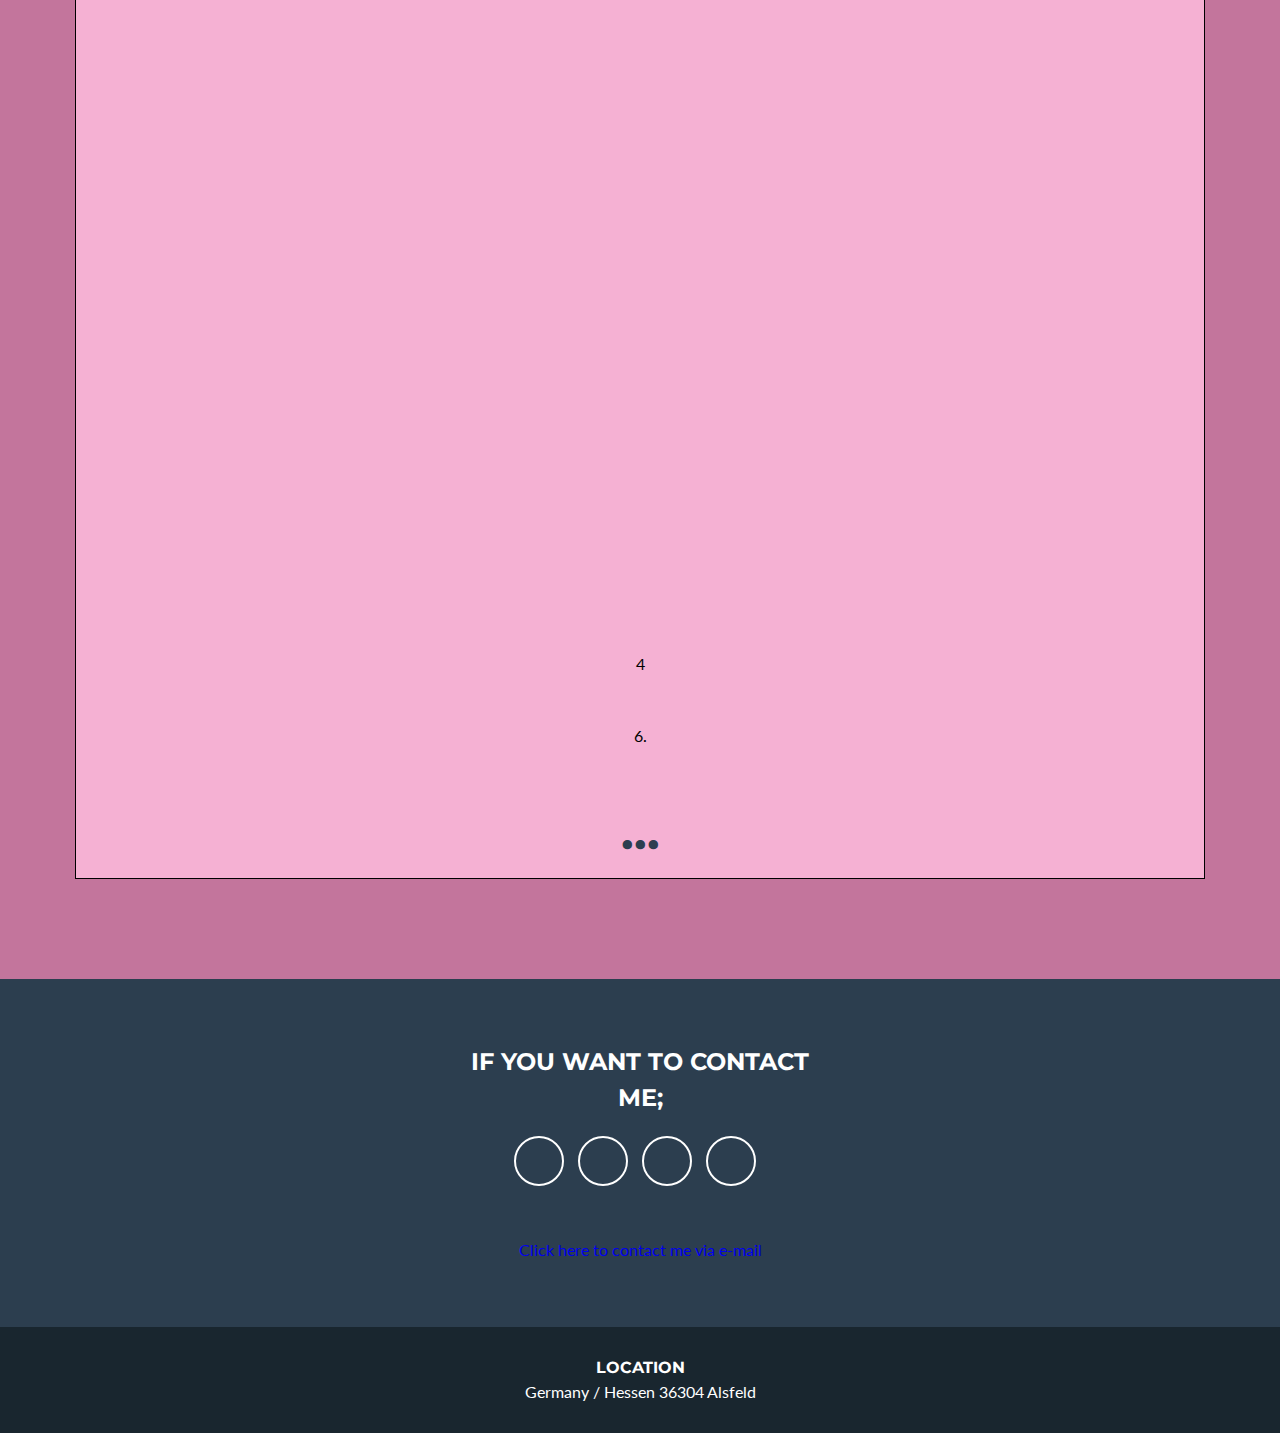
==== commit 9a3c7836: "Update index.html" ====
--- a/index.html
+++ b/index.html
@@ -91,7 +91,7 @@
 
             <div class="right">
                 <p class="text">
-                    When thful life.
+                  <!--  When thful life. -->
                 </p>
             </div>
 
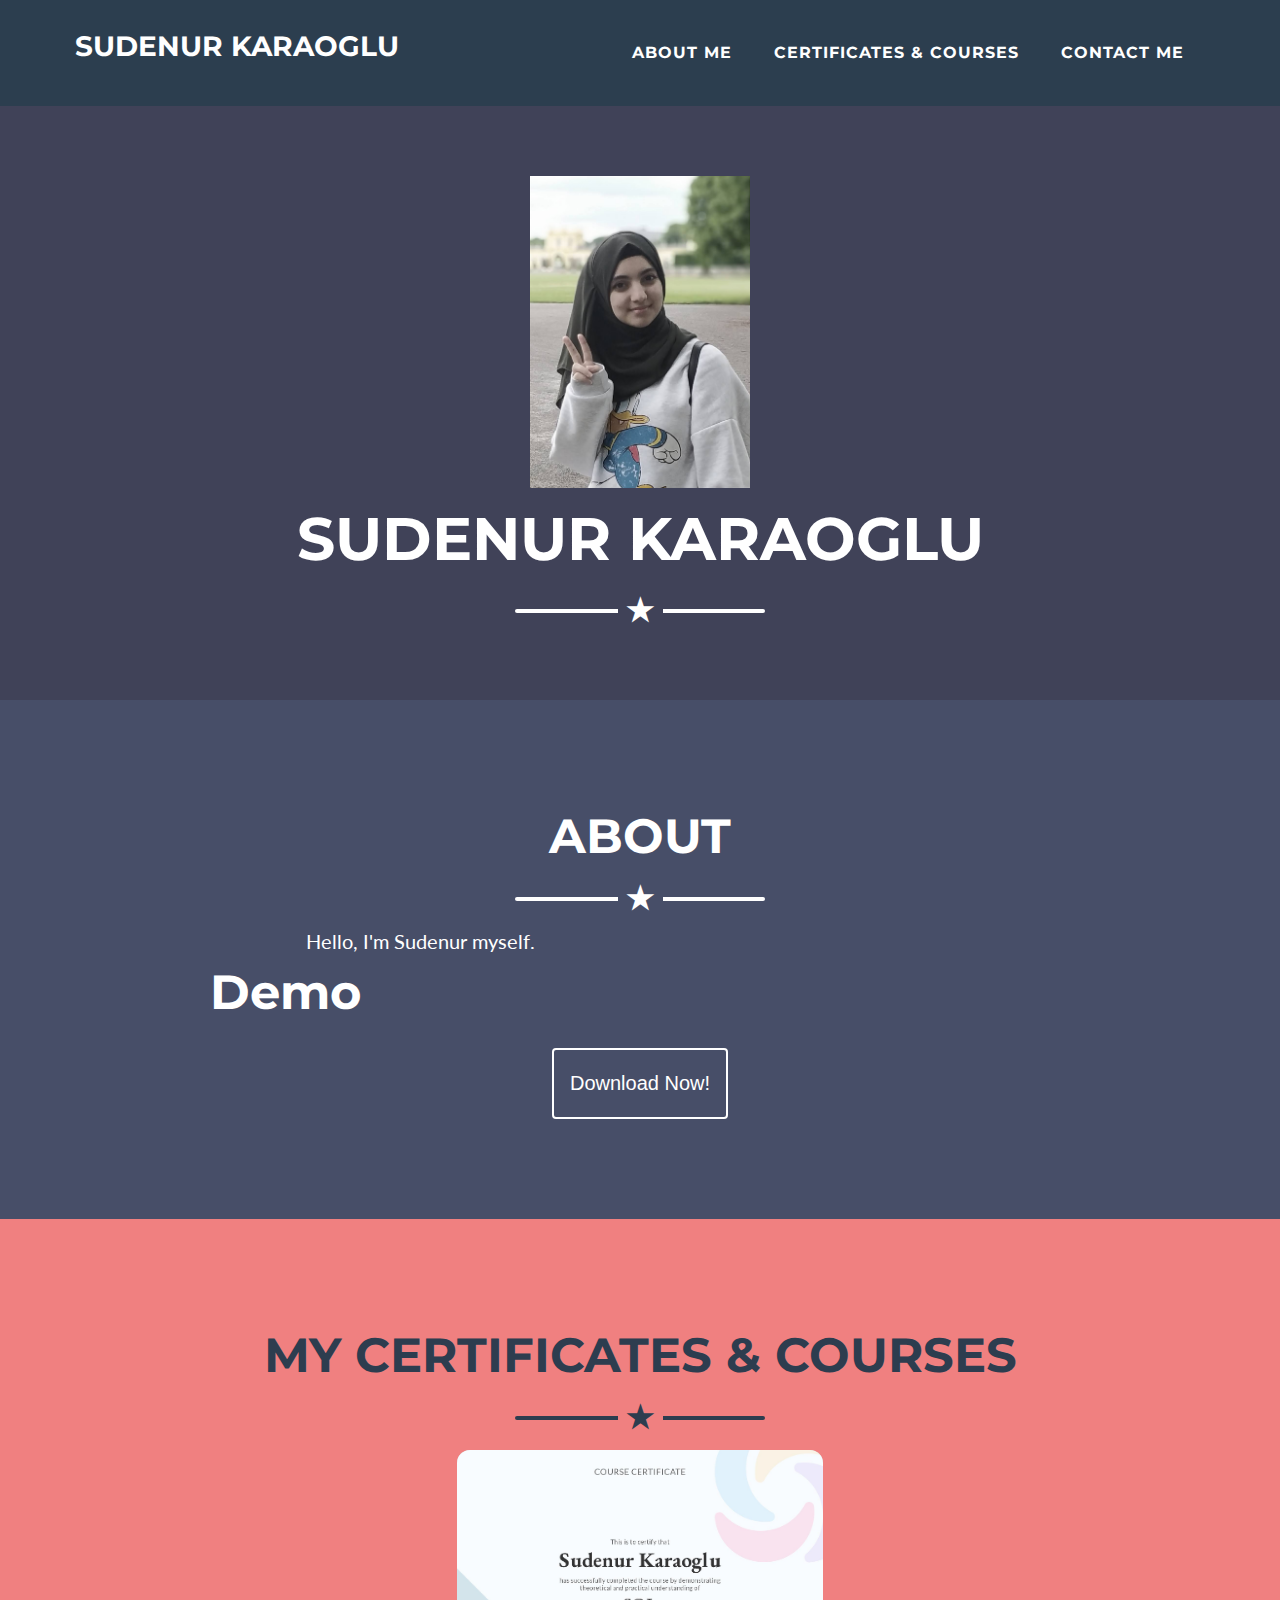
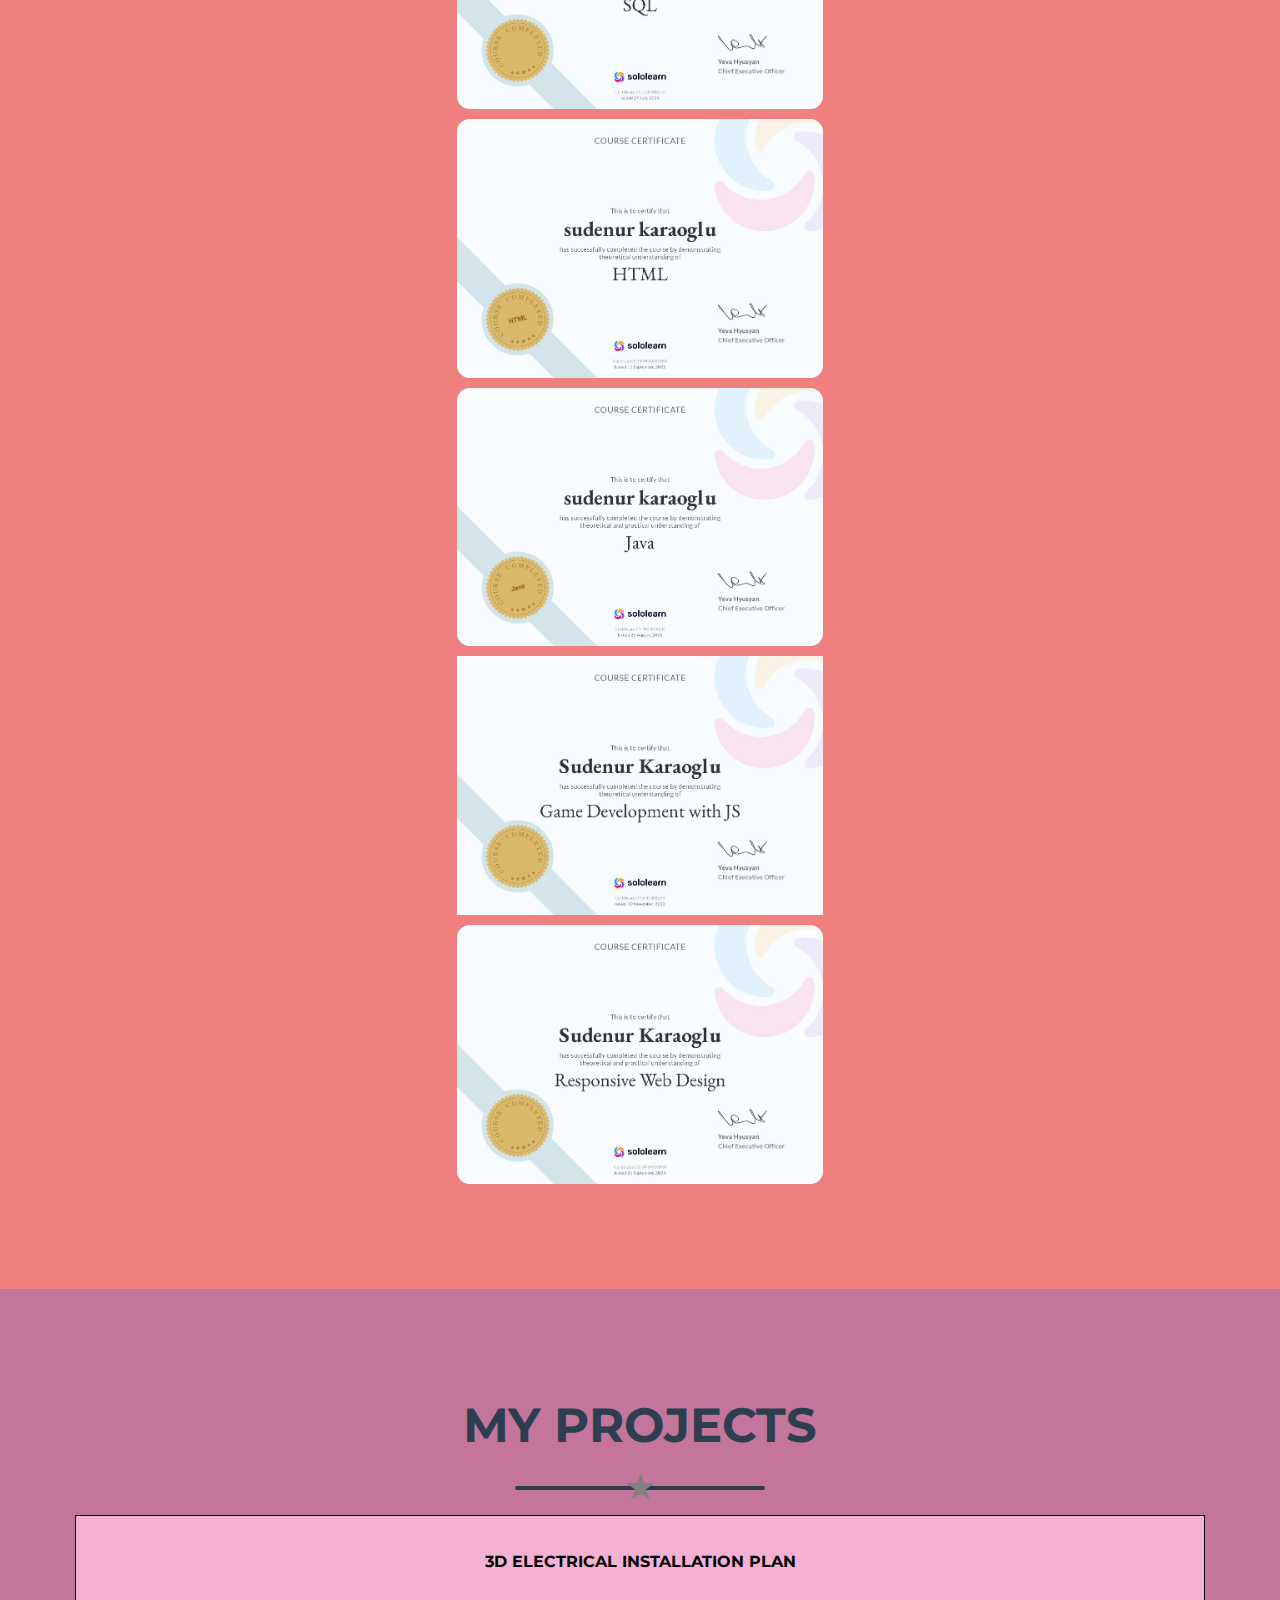
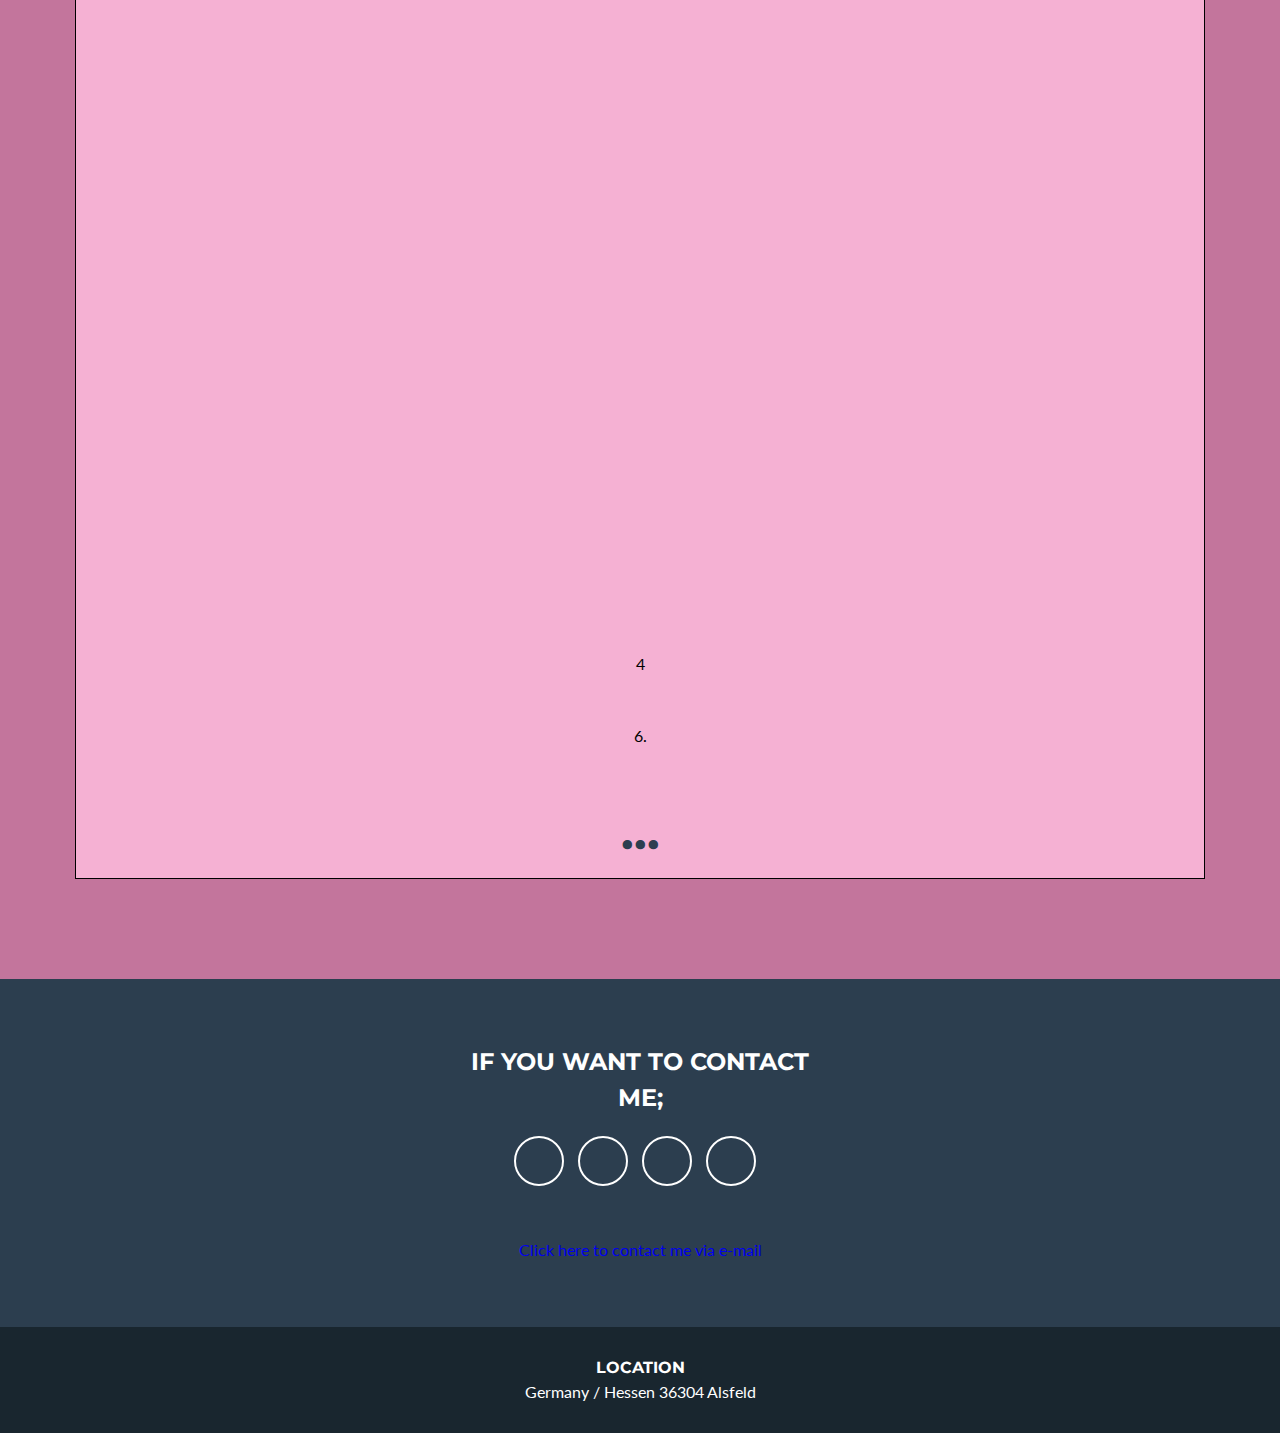
==== commit 219ca275: "Update index.html" ====
--- a/index.html
+++ b/index.html
@@ -79,7 +79,7 @@
 
         <div id="about-text" class="clearfix">
             <div class="left">
-                <p class="text">
+                <p class="text" style="text-align:center">
                     Hello, I'm Sudenur  myself.
                     <h2>
             Demo
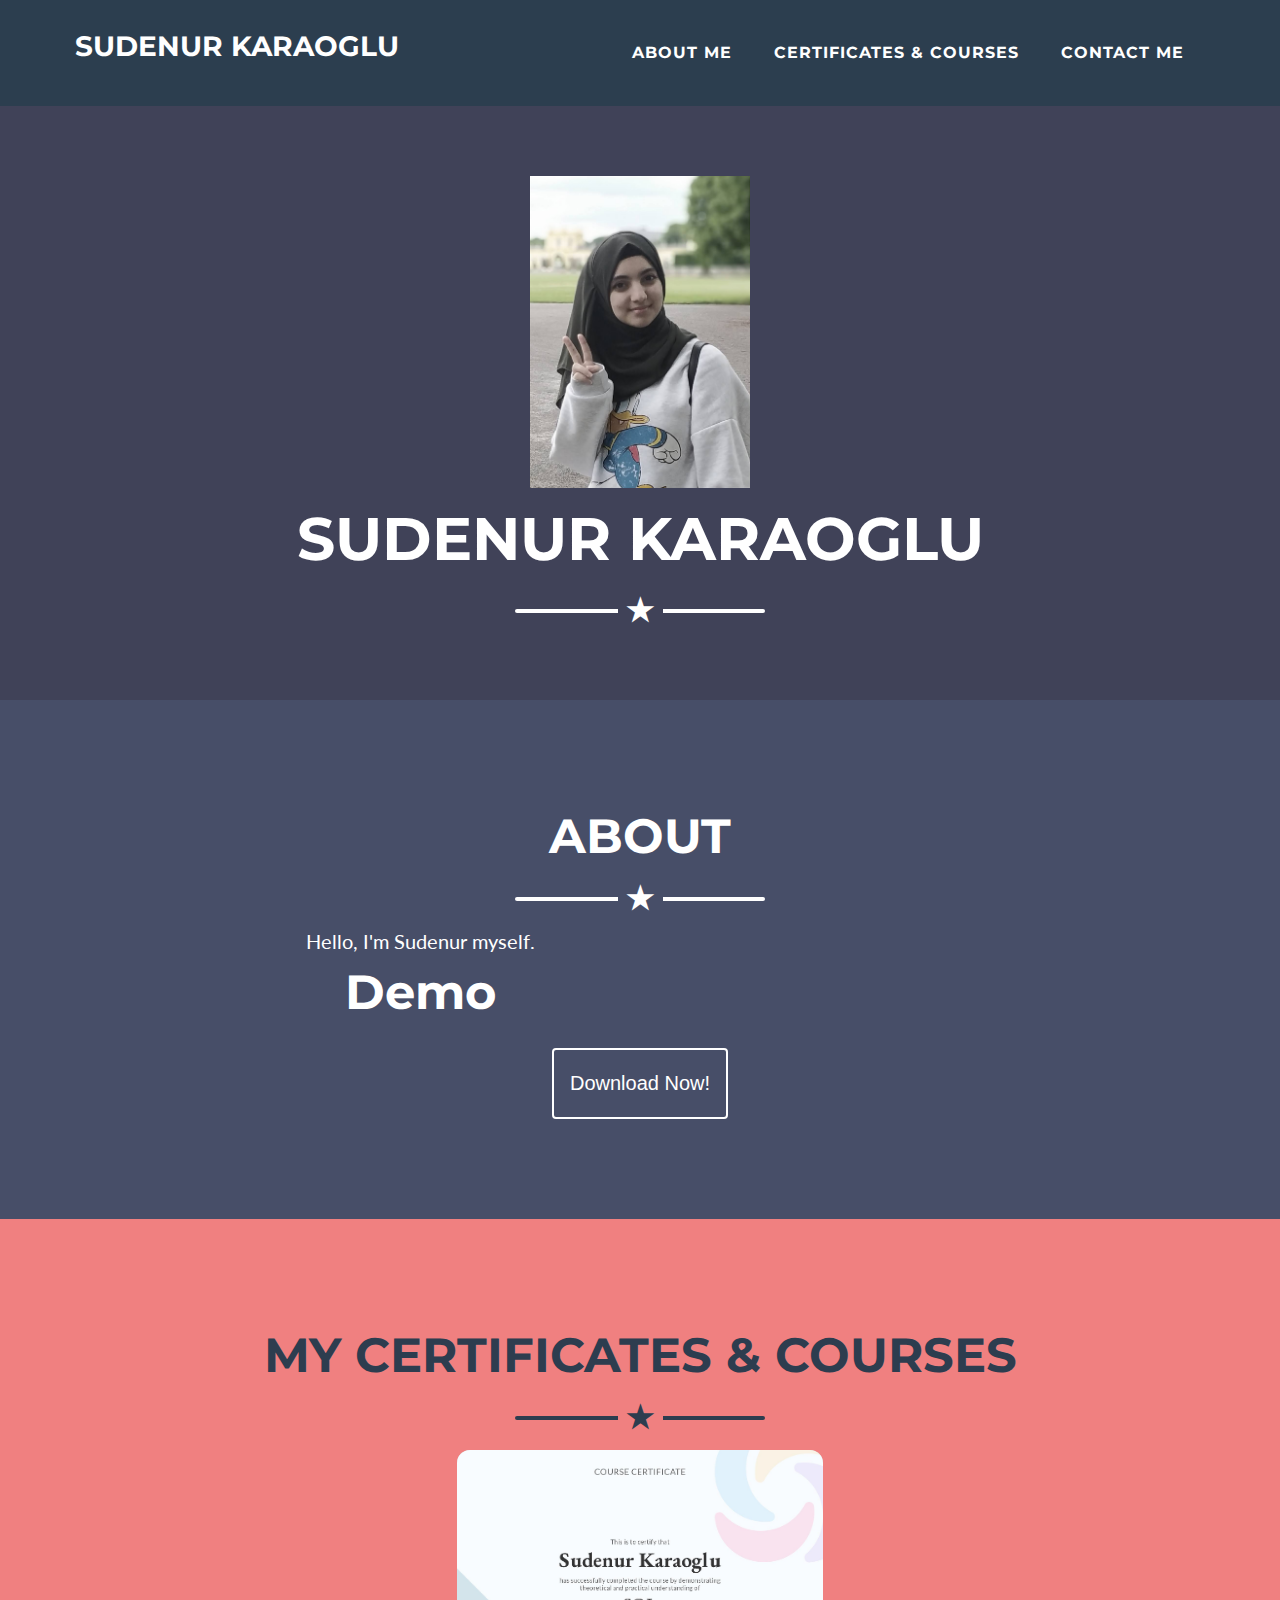
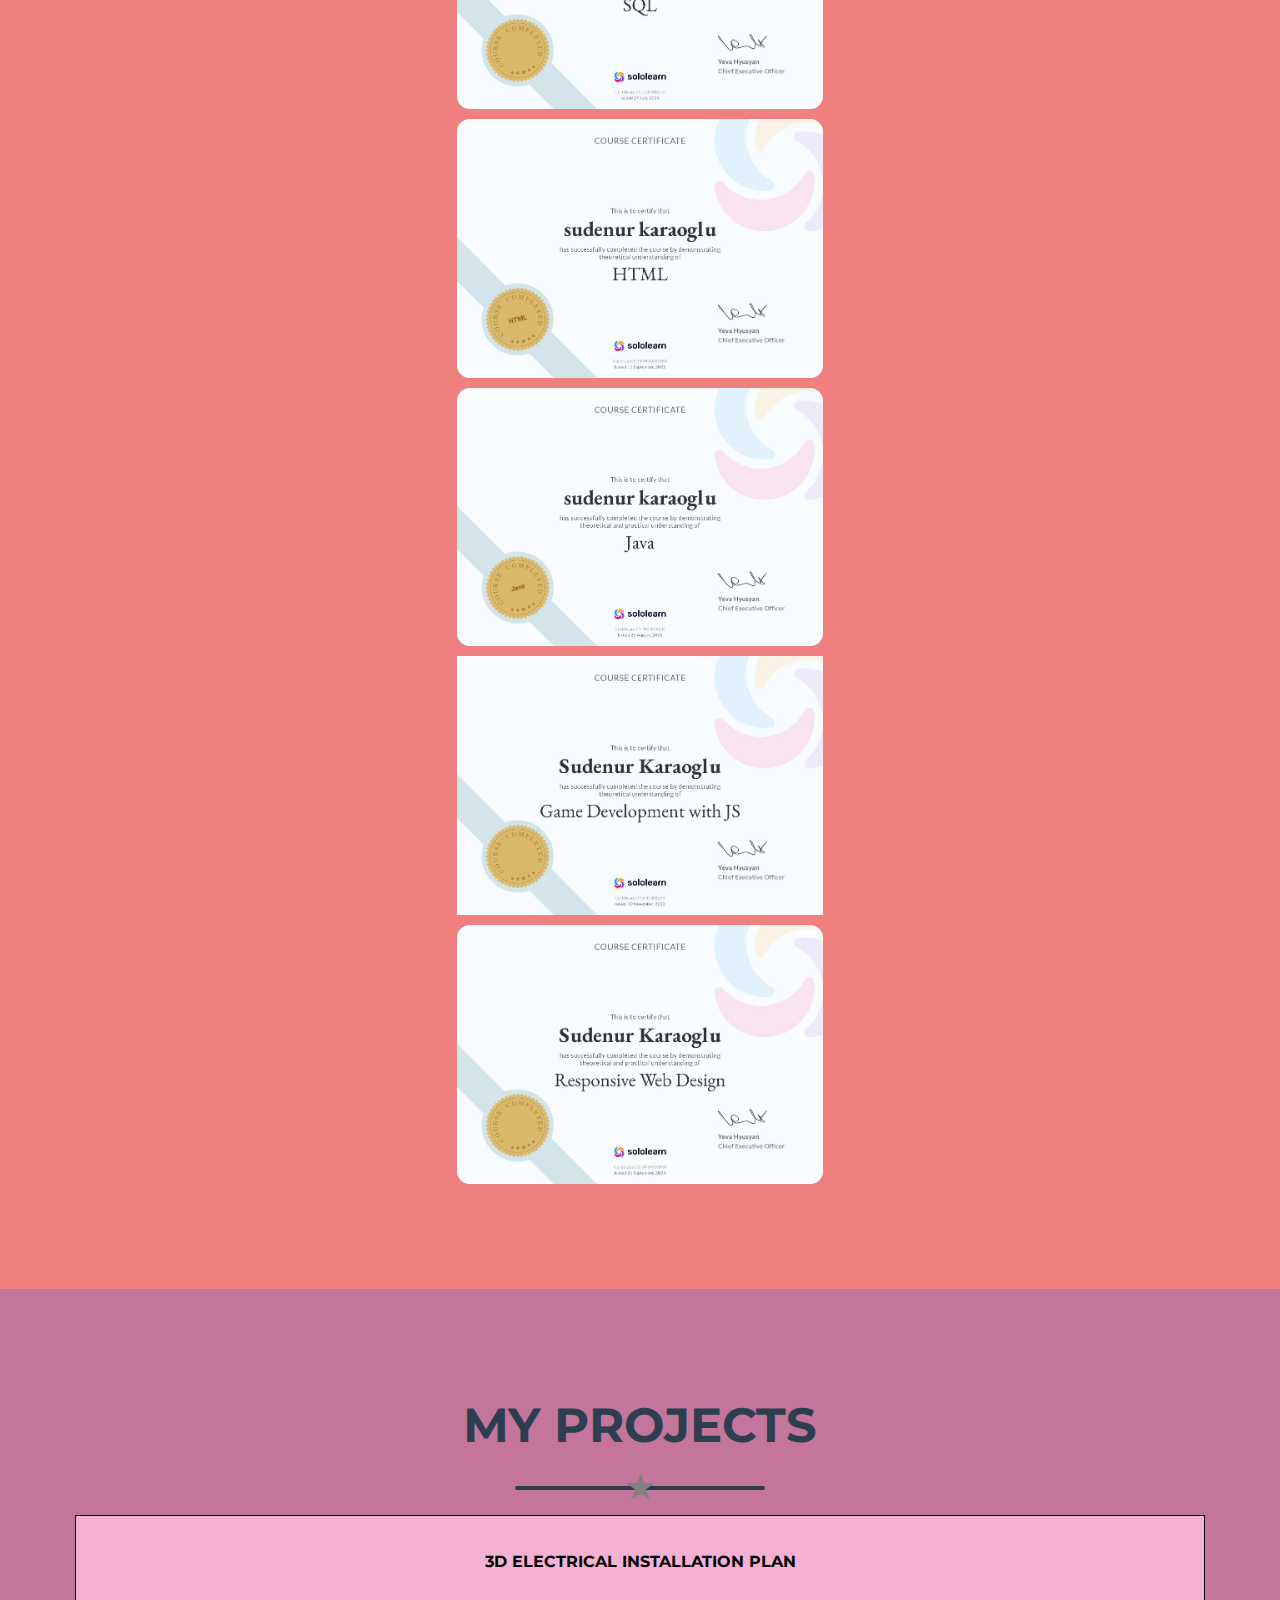
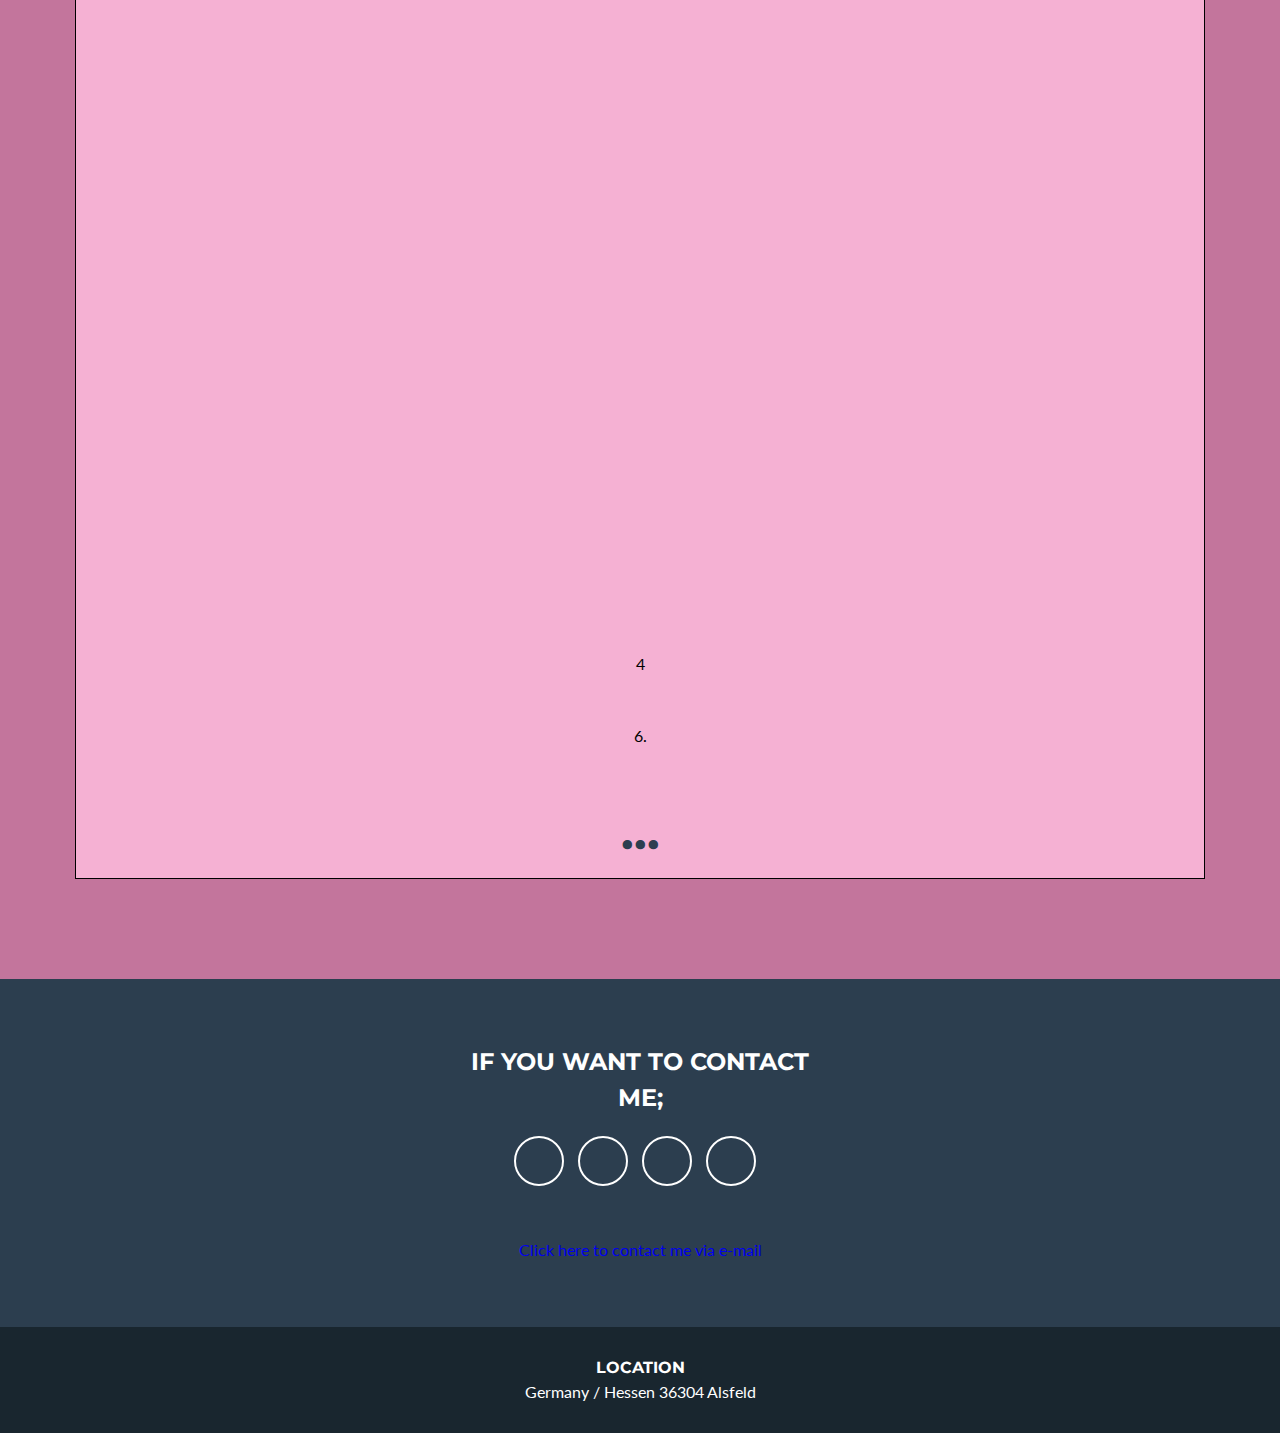
==== commit 7deee71f: "Update index.html" ====
--- a/index.html
+++ b/index.html
@@ -79,13 +79,15 @@
 
         <div id="about-text" class="clearfix">
             <div class="left">
-                <p class="text" style="text-align:center">
+              <center>
+                  <p class="text">
                     Hello, I'm Sudenur  myself.
                     <h2>
             Demo
         </h2>
 
                 </p>
+              </center>
             </div>
             <br><br>
 
